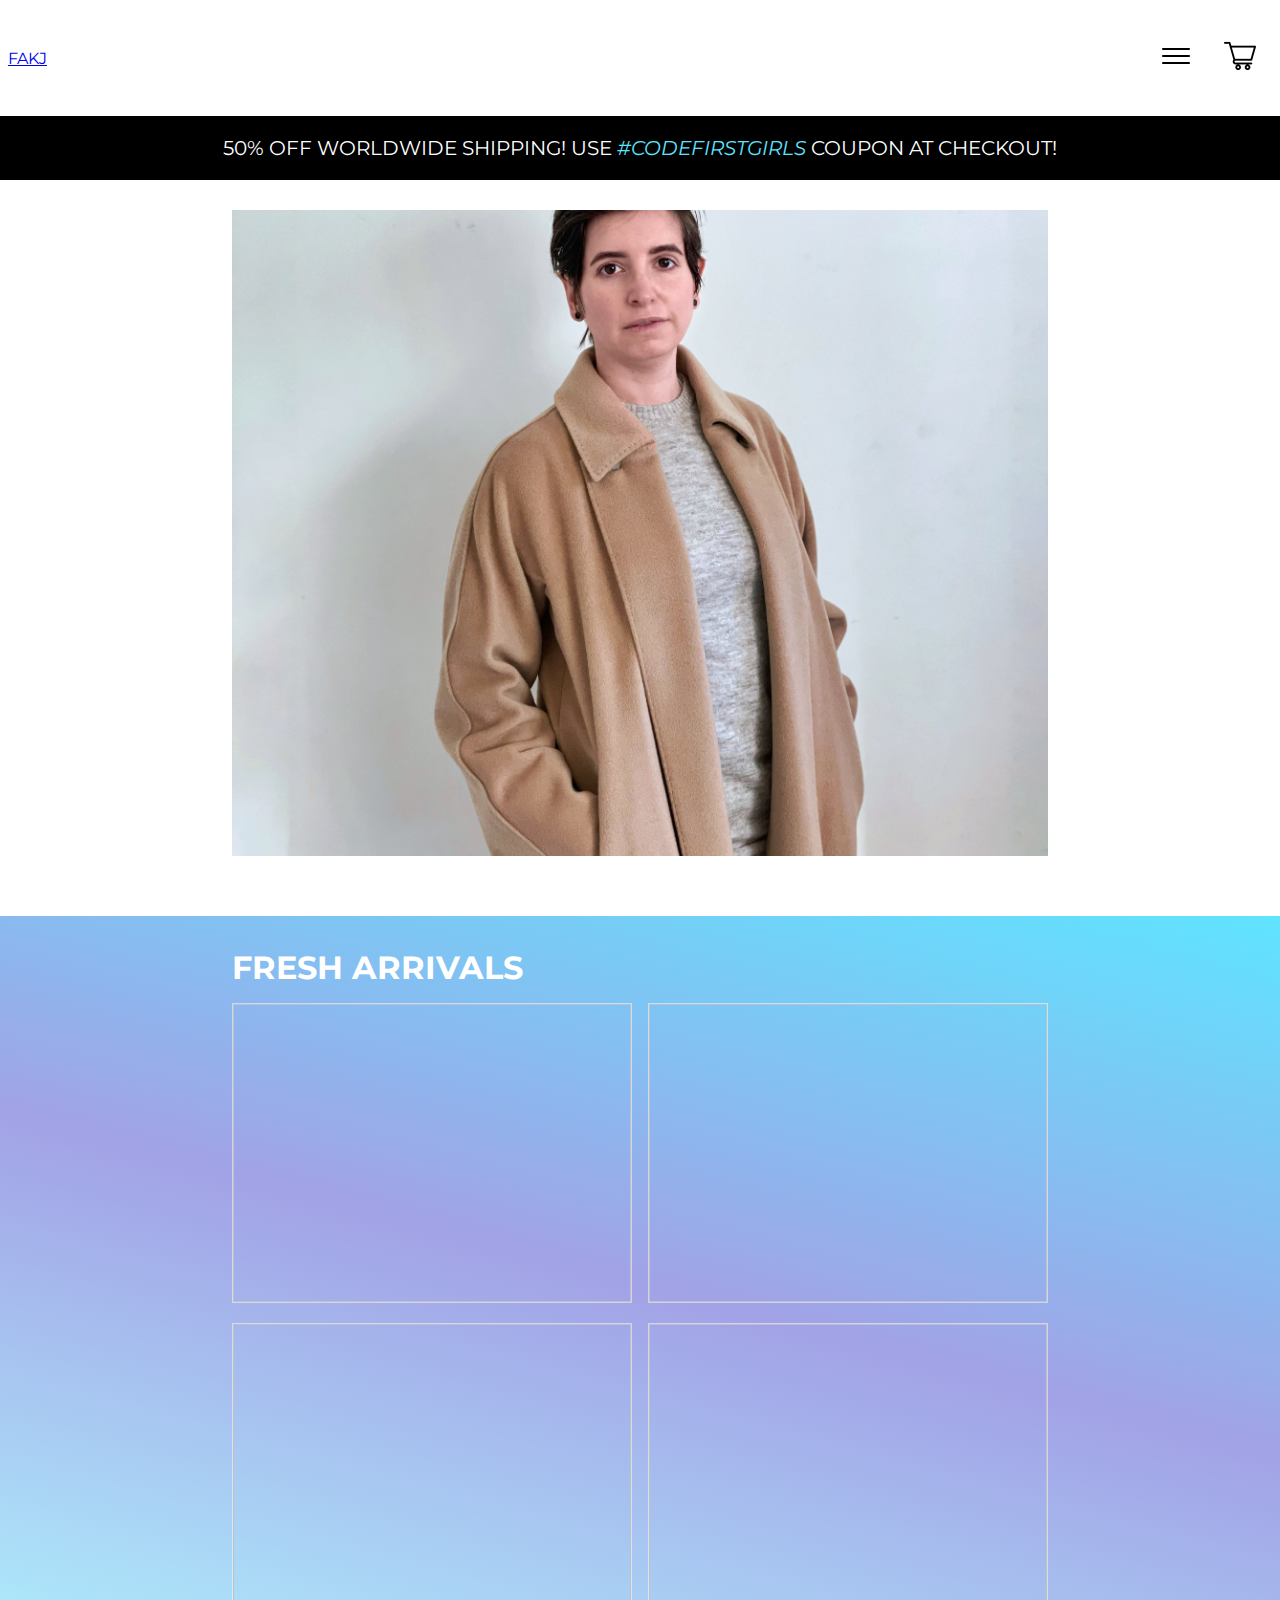
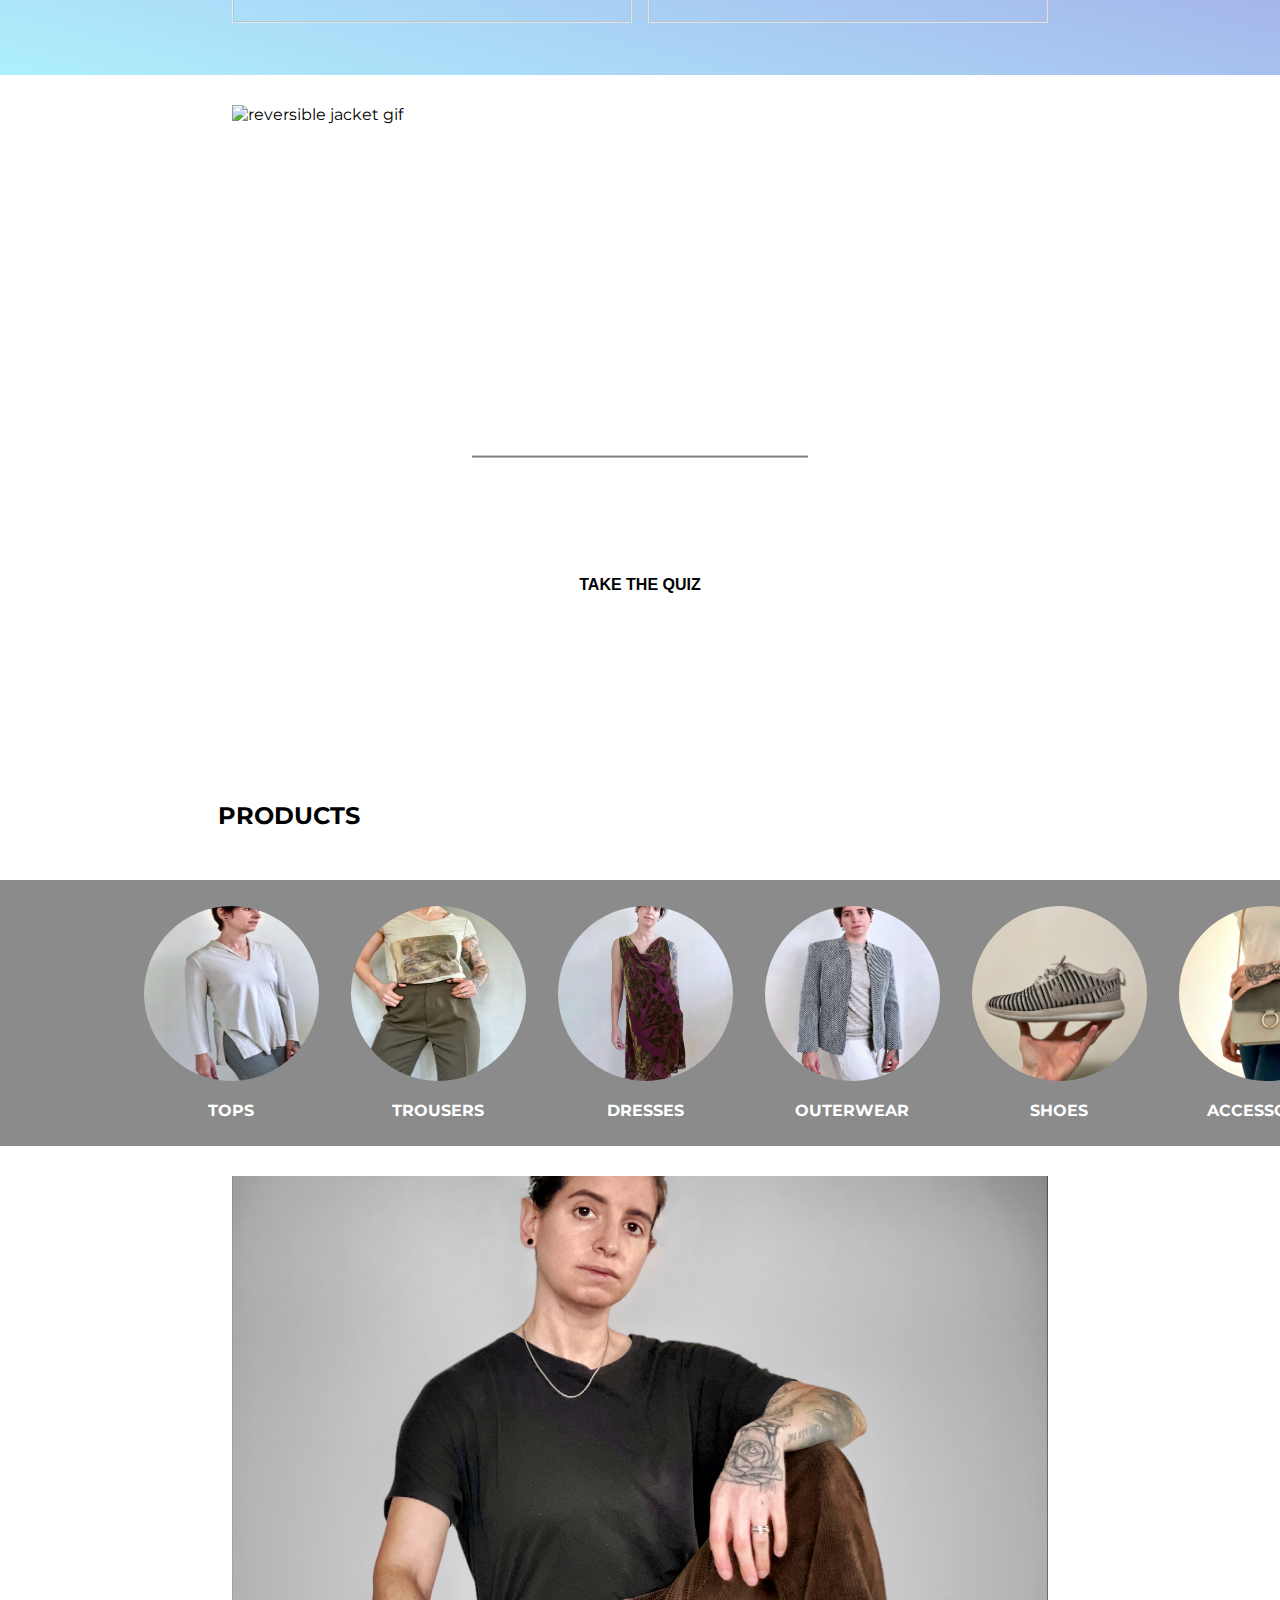
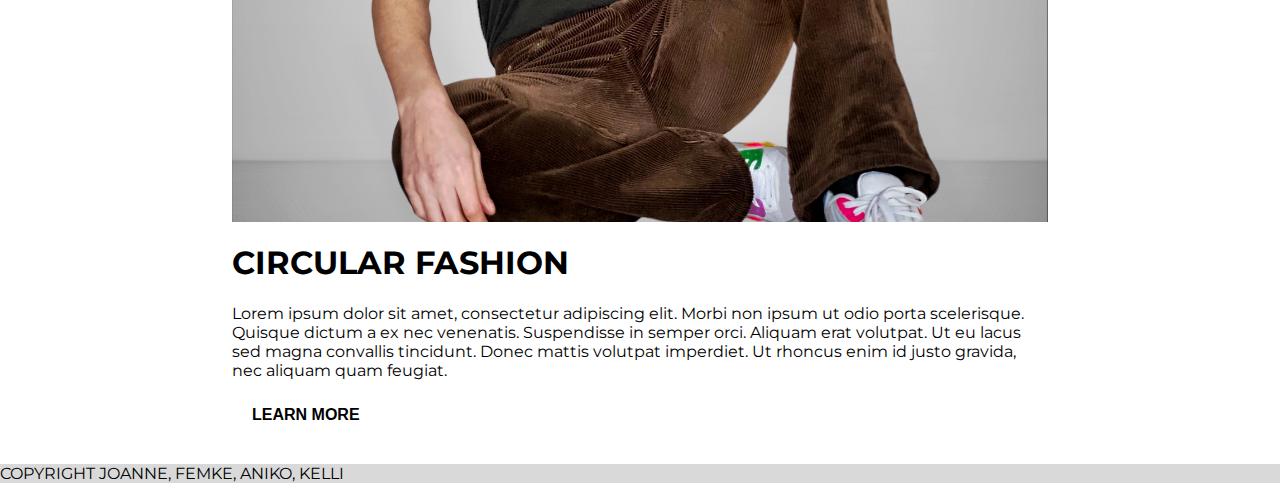
==== desktop_home/index.html @ 31231be1 "linked About Us page" ====
<!DOCTYPE html>
<html lang="en">
  <head>
    <meta charset="UTF-8" />
    <meta http-equiv="X-UA-Compatible" content="IE=edge" />
    <meta name="viewport" content="width=device-width, initial-scale=1.0" />
    <title>FAKJ</title>
    <!-- CSS -->
    <link rel="stylesheet" href="../desktop_home/style.css" />
    <!-- JavaScript -->
    <script src="./script.js" defer></script>
    <!-- Google Fonts -->
    <link rel="preconnect" href="https://fonts.googleapis.com" />
    <link rel="preconnect" href="https://fonts.gstatic.com" crossorigin />
    <link
      href="https://fonts.googleapis.com/css2?family=Montserrat:ital,wght@0,200;0,300;0,600;0,700;0,800;0,900;1,200;1,300;1,400;1,600;1,700&display=swap"
      rel="stylesheet" />
  </head>

  <body>
    <!--Header, Navigation Bar, Dropdown Menu-->
    <header>
      <nav class="navbar">
        <!--Flexbox for navbar tags-->
        <a href="#">FAKJ</a>
        <!--Logo-->
        <ul class="symbols">
          <li class="search-symbol">
            <!--Symbol for burger bar-->
            <img src="../assets/bar.png" alt="search symbol" />
            <div class="dropdown">
              <!--Dropdown menu, display is changing on hover-->
              <div class="dropdown-menu max-width">
                <!--container with styling-->
                <div><a href="#">NEW </a></div>
                <div class="border"></div>
                <!--stripes between list tags-->
                <div><a href="#">FIND YOUR STYLE </a></div>
                <div class="border"></div>
                <div><a href="#">TOPS </a></div>
                <div class="border"></div>
                <div><a href="#">TROUSERS </a></div>
                <div class="border"></div>
                <div><a href="#">DRESSES </a></div>
                <div class="border"></div>
                <div><a href="#">OUTERWEAR </a></div>
                <div class="border"></div>
                <div><a href="#">SHOES </a></div>
                <div class="border"></div>
                <div><a href="#">ACCESSORIES </a></div>
                <div class="border"></div>
                <div><a href="../about/about.html"> ABOUT US</a></div>
              </div>
            </div>
          </li>
          <li>
            <!--Shopping cart-->
            <img src="../assets/shopping_cart.png" alt="shopping cart" />
          </li>
          <!--Shopping Cart-->
        </ul>
      </nav>
      <!--Coupon-->
      <div class="coupon">
        <span>50% OFF WORLDWIDE SHIPPING! USE <em>#CODEFIRSTGIRLS</em> COUPON AT CHECKOUT!</span>
      </div>
    </header>

    <div class="shop-map-box">
      <img class="shop-img" src="../Images/Tan-Jacket.jpg" alt="tan jacket with shop button" />
    </div>

    <div class="gradient-background">
      <!--Fresh arrivals-->
      <h2 class="fresh-arrivals-header">FRESH ARRIVALS</h2>
      <!--Fresh arrivals container-->
      <div class="fresh-arrivals-slide-box">
        <!--Containers-->
        <div class="box-1">
          <!--Below: price tag, overlay effect, image (we will target these tags in JavaScript to change the pictures and prices)-->
          <p class="box-price-tag" id="price-tag-1">£15</p>
          <div class="overlay"></div>
          <img class="product-image" id="image-1" />
        </div>

        <div class="box-2">
          <!--Below: price tag, overlay effect, image (we will target these tags in JavaScript to change the pictures and prices)-->
          <p class="box-price-tag" id="price-tag-2">£15</p>
          <div class="overlay"></div>
          <img class="product-image" id="image-2" />
        </div>

        <div class="box-3">
          <!--Below: price tag, overlay effect, image (we will target these tags in JavaScript to change the pictures and prices)-->
          <p class="box-price-tag" id="price-tag-3">£15</p>
          <div class="overlay"></div>
          <img class="product-image" id="image-3" />
        </div>

        <div class="box-4">
          <!--Below: price tag, overlay effect, image (we will target these tags in JavaScript to change the pictures and prices)-->
          <p class="box-price-tag" id="price-tag-4">£15</p>
          <div class="overlay"></div>
          <img class="product-image" id="image-4" />
        </div>
      </div>
    </div>

    <div class="find-your-style-box">
      <div class="find-your-style-text">
        <h2 class="find-your-text">FIND YOUR</h2>
        <p class="style-text">STYLE</p>
        <hr />
        <p>
          Lorem ipsum dolor sit amet, consectetur adipiscing elit, sed do eiusmod tempor incididunt
          ut labore et dolore magna aliqua.
        </p>
        <button>TAKE THE QUIZ</button>
      </div>
      <img
        class="reversible-jacket-gif"
        src="../Images/Reversible-Jacket.GIF"
        alt="reversible jacket gif" />
    </div>

    <h2 class="categories-header">PRODUCTS</h2>
    <div class="categories-section">
      <div class="categories-background">
        <div class="gallery-scroll">
          <figure class="gallery-item">
            <img class="circle-img" src="../Images/Top.jpg" alt="light beige long sleeve shirt" />
            <figcaption>TOPS</figcaption>
          </figure>
          <figure class="gallery-item">
            <img
              class="circle-img"
              src="../Images/Green-Trousers.jpg"
              alt="light beige long sleeve shirt" />
            <figcaption>TROUSERS</figcaption>
          </figure>
          <figure class="gallery-item">
            <img
              class="circle-img"
              src="../Images/Maroon-Dress.jpg"
              alt="light beige long sleeve shirt" />
            <figcaption>DRESSES</figcaption>
          </figure>
          <figure class="gallery-item">
            <img
              class="circle-img"
              src="../Images/BW-Jacket.jpg"
              alt="light beige long sleeve shirt" />
            <figcaption>OUTERWEAR</figcaption>
          </figure>
          <figure class="gallery-item">
            <img class="circle-img" src="../Images/Nike-Trainers.jpg" alt="nike trainers" />
            <figcaption>SHOES</figcaption>
          </figure>

          <figure class="gallery-item">
            <img
              class="circle-img"
              src="../Images/Grey-Bag.jpg"
              alt="light beige long sleeve shirt" />
            <figcaption>ACCESSORIES</figcaption>
          </figure>
        </div>
      </div>
    </div>

    <div class="circular-fashion-box">
      <img src="../Images/Sitting.jpg" alt="circular fashion" usemap="#circ-fash" />
      <map name="circ-fash">
        <h1>CIRCULAR FASHION</h1>
        <p>
          Lorem ipsum dolor sit amet, consectetur adipiscing elit. Morbi non ipsum ut odio porta
          scelerisque. Quisque dictum a ex nec venenatis. Suspendisse in semper orci. Aliquam erat
          volutpat. Ut eu lacus sed magna convallis tincidunt. Donec mattis volutpat imperdiet. Ut
          rhoncus enim id justo gravida, nec aliquam quam feugiat.
        </p>
        <button>LEARN MORE</button>
      </map>
    </div>

    <footer>COPYRIGHT JOANNE, FEMKE, ANIKO, KELLI</footer>
  </body>
</html>
---- desktop_home/style.css ----
/************************************************************************/
/*Body*/
* {
  box-sizing: border-box;
  /* list-style-type: none; */
}

body {
  font-family: "Montserrat", sans-serif;
  display: grid;
  grid-template-columns: repeat(6, 1fr);
  grid-template-rows: repeat(9, auto);
  gap: 30px;
  margin: 0px;
}

button {
  background-color: white;
  border: none;
  padding: 10px 20px;
  font-weight: bold;
  font-size: 1rem;
  transition-duration: 0.5s;
}

button:hover {
  background-color: black;
  color: white;
}

/************************************************************************/
/*Header*/
header {
  margin-bottom: auto;
  grid-row: 1;
  grid-column: 1 / span 6;
}

.navbar {
  display: flex;
  flex-direction: row;
  flex-wrap: wrap;
  justify-content: space-between;
  align-items: center;
  padding: 8px;
  width: auto;
  width: 100%;
}

.symbols {
  display: flex;
  flex-direction: row;
  list-style-type: none;
}

.symbols > li > img {
  width: 32px;
  height: 32px;
  margin: 1em;
  cursor: pointer;
}

.coupon {
  background-color: black;
  color: white;
  font-size: 20px;
  padding: 1em 0px 1em 0px;
  text-align: center;
}

em {
  color: rgb(95, 228, 255);
}

/************************************************************************/
/*Dropdown menu*/

.dropdown {
  position: absolute;
  top: 90px;
  left: 0px;
  display: none;
  width: 100%;
}

.dropdown-menu {
  display: flex;
  flex-direction: row;
  width: 100%;
  flex-wrap: nowrap;
  justify-content: space-around;
  font-size: 18px;
  height: 5.25em;
  text-align: center;
  padding: 2em 1em 2em 1em;
  z-index: 1;
  margin: 0px;
  background-color: white;
}

.dropdown-menu > div > a {
  text-decoration: none;
  color: black;
}

.border {
  border-right: 1px solid black;
}

.search-symbol:hover .dropdown {
  display: block;
}

/************************************************************************/
/*Shop Map*/
.shop-map-box {
  grid-row: 2;
  grid-column: 3/5;
  position: relative;
  display: grid;
  justify-content: center;
}

.shop-img {
  width: 816px !important;
  height: 646px !important;
  object-fit: cover;
}

/************************************************************************/
/*Fresh Arrivals Slide*/

.gradient-background {
  width: 100%;
  height: 100%;
  grid-row: 4;
  grid-column: 1 / span 6;
  display: grid;
  gap: 1em;
  justify-content: center;
  background: rgb(255, 255, 255);
  background: linear-gradient(
    15deg,
    rgb(174, 240, 253) 0%,
    rgba(162, 162, 230, 1) 51%,
    rgba(95, 228, 255, 1) 100%
  );
  /* box-shadow: rgba(100, 100, 111, 0.2) 0px 7px 29px 0px; */
  padding-bottom: 3em;
}

.fresh-arrivals-header {
  grid-row: 3;
  grid-column: 1 / span 4;
  font-size: 32px;
  color: white;
  margin: 0px;
  padding: 0px;
}

.fresh-arrivals-slide-box {
  grid-row: 4;
  grid-column: 1/5;
  display: grid;
  gap: 1em;
  justify-content: center;
  align-items: center;
}

/*fix positions for slide pictures*/
.fresh-arrivals-slide-box > div > img {
  width: 400px;
  height: 300px;
  object-fit: cover;
  border: 1px solid rgba(255, 255, 255, 0.493);
}

.box-1 {
  grid-row: 1;
  grid-column: 1;
}

.box-2 {
  grid-row: 2;
  grid-column: 1;
}

.box-3 {
  grid-row: 1;
  grid-column: 2;
}

.box-4 {
  grid-row: 2;
  grid-column: 2;
}

.box-price-tag {
  position: absolute;
  border: 1px solid rgba(0, 0, 0, 0.637);
  background-color: rgb(255, 255, 255, 0.5);
  margin: 2em;
  opacity: 0;
  font-size: 24px;
  padding-left: 10px;
  padding-right: 10px;
  box-shadow: 0px 8px 16px 0px rgba(0, 0, 0, 0.4);
}

.overlay {
  position: absolute;
  height: 300px;
  width: 400px;
  opacity: 0;
  transition: 0.5s ease;
  margin: 0px;
  background-color: #e2e2e2;
}

.box-1:hover .overlay,
.box-2:hover .overlay,
.box-3:hover .overlay,
.box-4:hover .overlay {
  opacity: 0.2;
  cursor: pointer;
}

.box-1:hover .box-price-tag,
.box-2:hover .box-price-tag,
.box-3:hover .box-price-tag,
.box-4:hover .box-price-tag {
  opacity: 1;
}

/************************************************************************/
/*Find your Style*/
.find-your-style-box {
  grid-row: 5;
  grid-column: 3/5;
  position: relative;
  display: grid;
  justify-content: center;
}

.reversible-jacket-gif {
  width: 816px !important;
  height: 646px !important;
  object-fit: cover;
}

.find-your-style-text {
  position: absolute;
  text-align: center;
  top: 50%;
  left: 50%;
  transform: translate(-50%, -50%);
  color: white;
}

.find-your-text {
  margin-bottom: 0;
  font-size: 3rem;
  letter-spacing: 5px;
}

.style-text {
  font-style: italic;
  font-size: 5rem;
  letter-spacing: 18px;
  margin: 0;
}

hr {
  border-style: solid;
}

/************************************************************************/
/*Categories Slide*/

.categories-header {
  grid-row: 6;
  grid-column: 2 / span 5;
}

.categories-section {
  grid-row: 7;
  grid-column: 1 / span 6;
}

.categories-background {
  background-color: rgb(139, 139, 139);
  width: 100%;
}

.gallery-scroll {
  display: flex;
  flex-wrap: nowrap;
  flex-direction: row;
  justify-content: left;
  align-items: center;
  padding: 0 0 0 10%;
  scroll-snap-type: x mandatory;
  scroll-behavior: smooth;
  overflow-x: scroll;
  text-align: center;
}

/* Hide scrollbar for Chrome, Safari and Opera */
.gallery-scroll::-webkit-scrollbar {
  display: none;
}

/* Hide scrollbar for IE, Edge and Firefox */
.gallery-scroll {
  -ms-overflow-style: none;
  /* IE and Edge */
  scrollbar-width: none;
  /* Firefox */
}

.gallery-item {
  display: flex;
  flex-direction: column;
  margin: 1em;
}

.gallery-item img {
  border-radius: 100%;
  width: 175px;
  height: 175px;
  margin-top: 10px;
}

figcaption {
  font-weight: bold;
  color: white;
  margin: 20px 0 10px;
}

/************************************************************************/
/*Circular Fashion Box*/
.circular-fashion-box {
  grid-row: 8;
  grid-column: 3/5;
  position: relative;
  display: grid;
  justify-content: center;
}

.circular-fashion-box > img {
  width: 816px !important;
  height: 646px !important;
  object-fit: cover;
}

/* productpage.html CSS BELOW*/

/************************************************************************/
/* Product Slideshow */

section {
  display: inline;
  width: 500px;
  height: 700px;
}

.left {
  grid-row: 3;
  grid-column: 2/4;
}

.right {
  grid-row: 3;
  grid-column: 5/6;
}

.slideshow-container {
  width: 500px;
  height: 550px;
  margin: auto;
  position: relative;
}

.product-slide img {
  width: 500px;
  height: 550px;
  object-fit: cover;
}

/* Next & previous buttons */
.prev,
.next {
  cursor: pointer;
  position: absolute;
  top: 50%;
  width: auto;
  margin-top: -22px;
  padding: 16px;
  color: #000;
  font-weight: bold;
  font-size: 30px;
  transition: 0.6s ease;
  user-select: none;
}

.next {
  right: 0;
}

.numbertext {
  color: #f2f2f2;
  font-size: 15px;
  padding: 8px 12px;
  position: absolute;
  top: 93%;
  right: 2%;
}

.product-description li {
  padding-left: 0;
  list-style-type: disc;
}

.product-description {
  padding-left: 15px;
}

/* Size Dropdown Menu */
.size-dropbtn {
  background-color: #fff;
  border: #000 1px solid;
  width: 100%;
  text-align: end;
}

.dropbtn-arrow {
  display: inline-block;
  padding: 5px;
  margin-left: 40%;
  transform: rotate(90deg);
}

.size-drop-content {
  display: none;
  position: absolute;
  background-color: rgb(230, 230, 230);
  min-width: 500px;
  box-shadow: 0px 8px 16px 0px rgba(0, 0, 0, 0.2);
  z-index: 1;
}

.size-dropdown:hover .size-drop-content {
  display: block;
}

.size-drop-content p:hover {
  background-color: rgb(139, 139, 139);
}

.dropdown-size {
  margin: 0;
  padding: 10px;
}

/* Add to Bag Button */

.purchase-btn-container {
  display: flex;
  flex-direction: row;
  justify-content: space-between;
  align-items: center;
  margin: 2em 1em 1em 0;
}

.purchase-btn {
  background-color: #32cd32;
  color: #f2f2f2;
  width: 85%;
}

/* Google Fonts Heart Icon */
.material-symbols-outlined {
  font-variation-settings: "FILL" 1, "wght" 400, "GRAD" 0, "opsz" 300;
  color: rgb(139, 139, 139);
}

.material-symbols-outlined:hover {
  color: red;
}

/************************************************************************/
/*Footer*/
footer {
  grid-row: 9;
  grid-column: 1 / span 6;
  background-color: rgb(217, 217, 217, 100%);
  margin-top: auto;
}
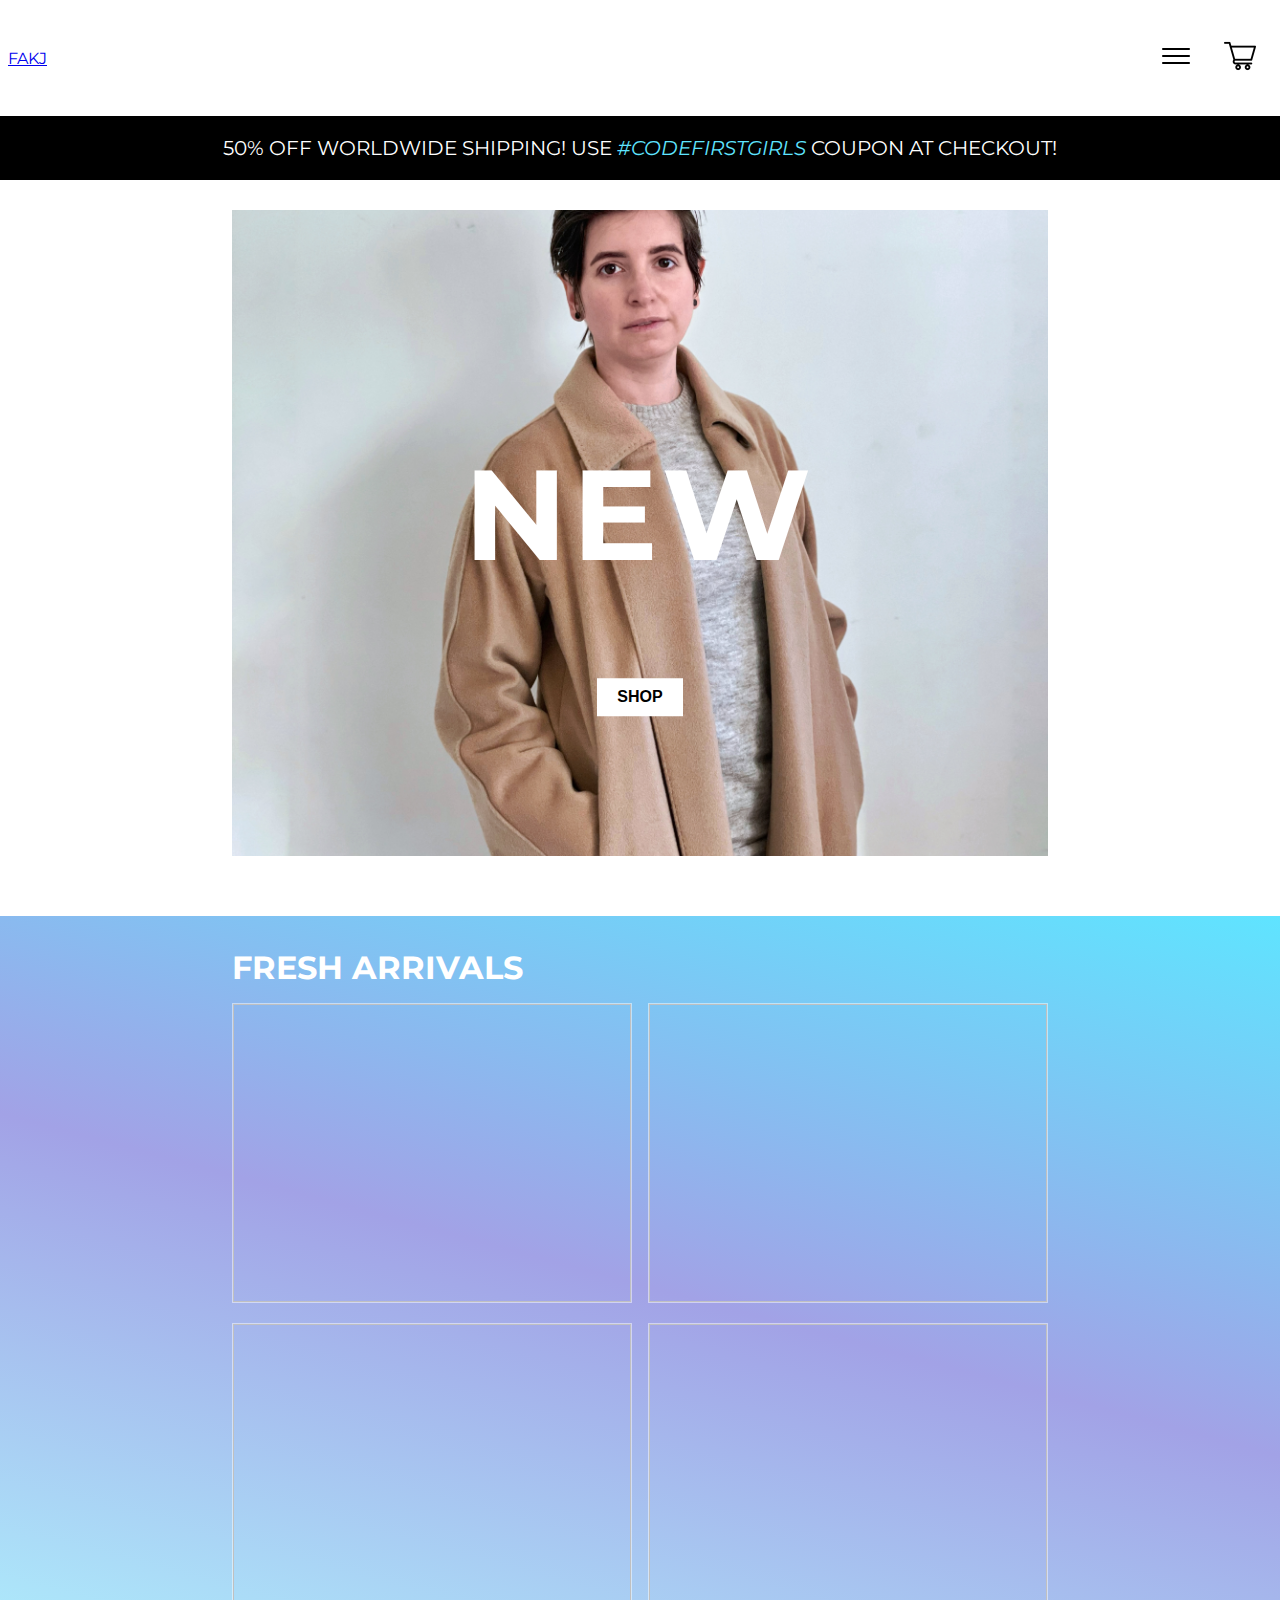
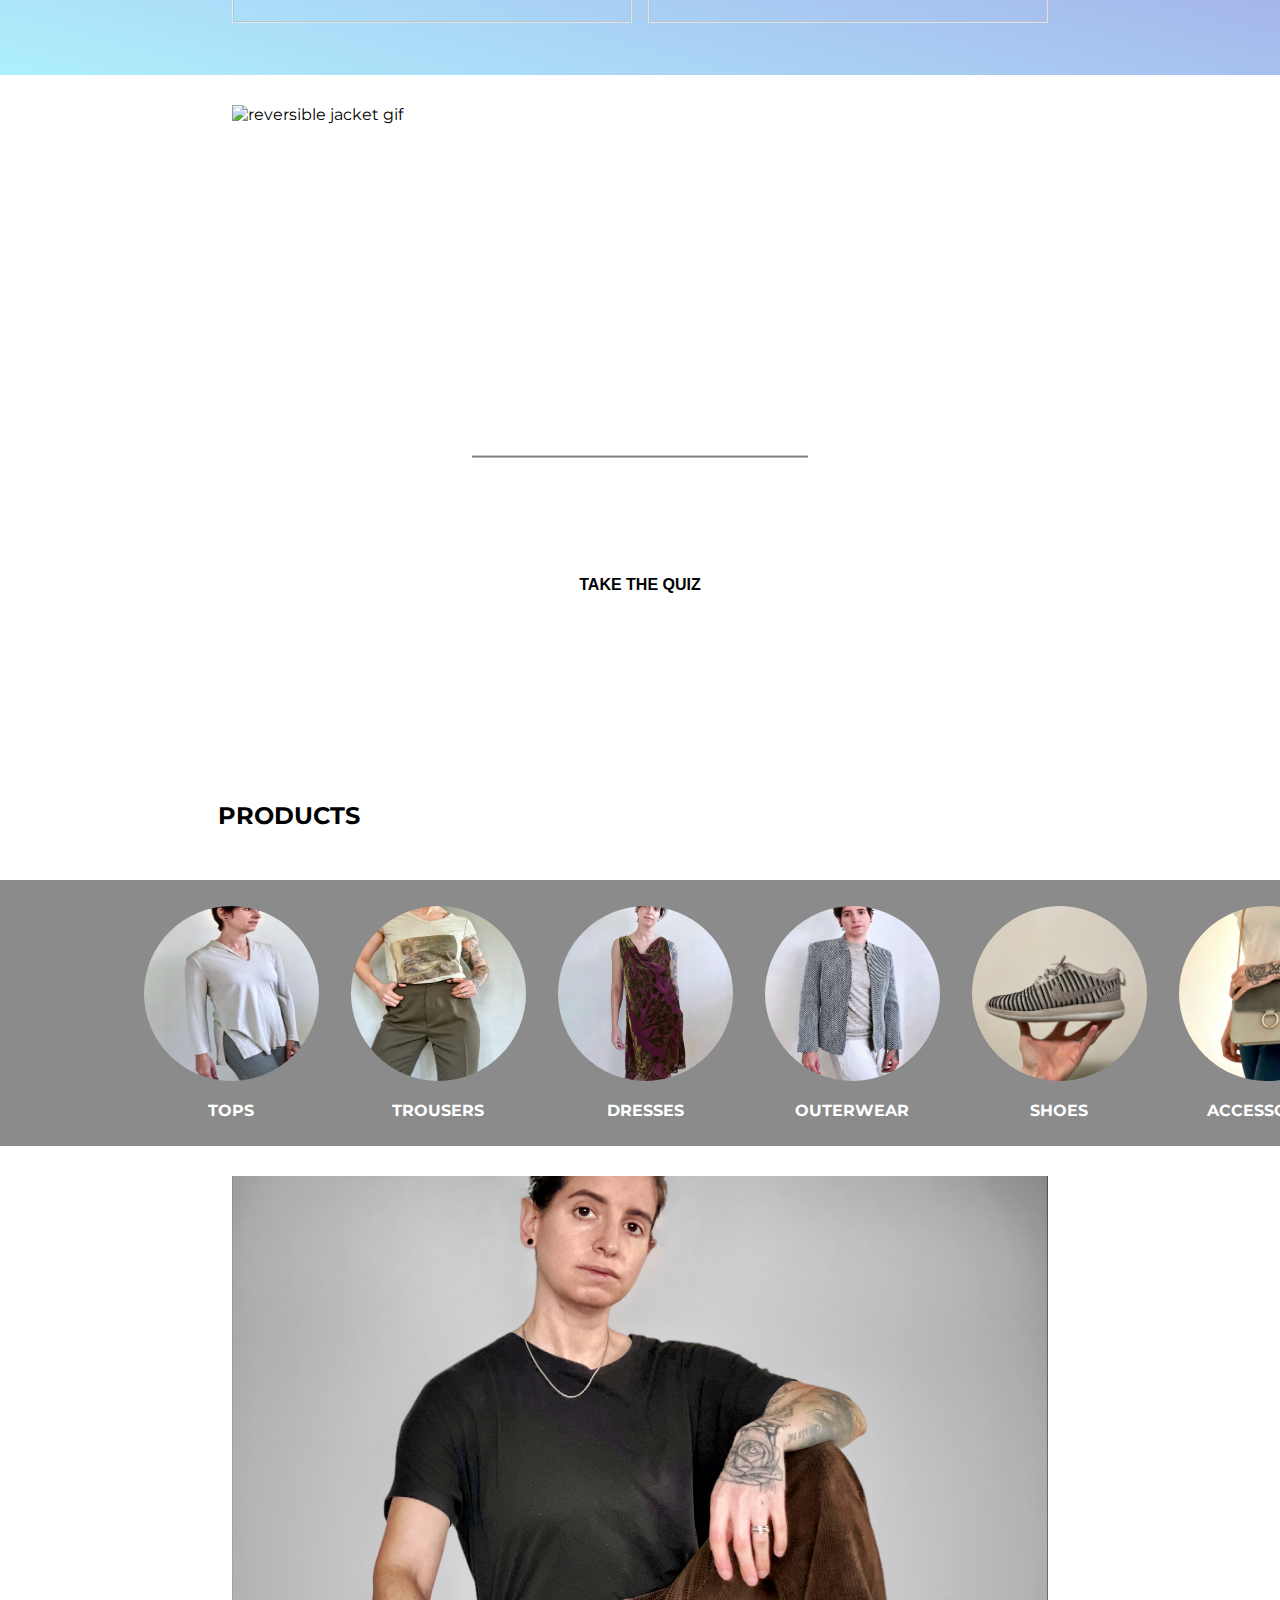
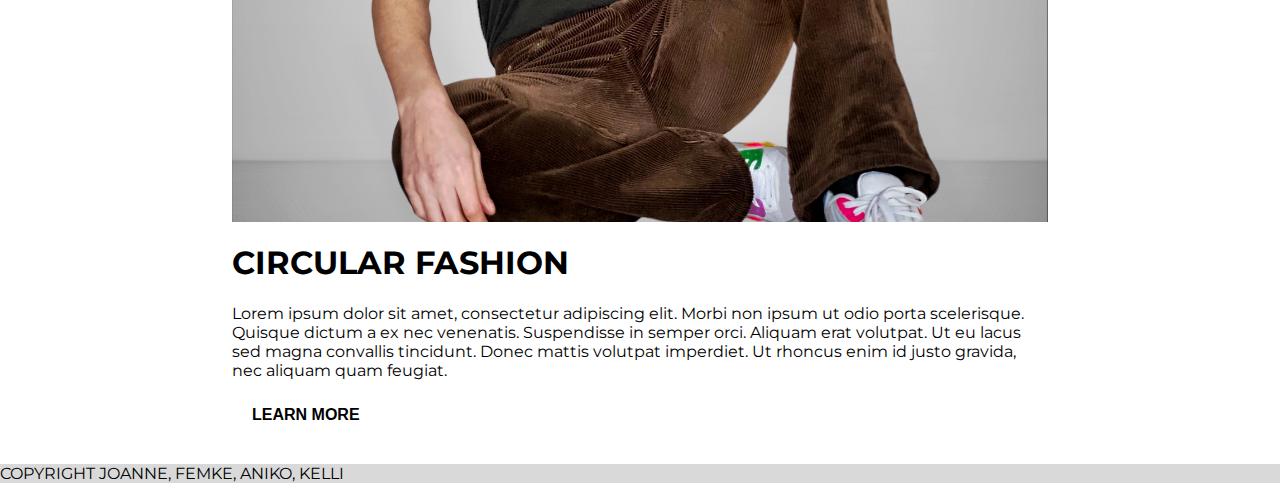
==== commit 72df4137: "Joanne code added" ====
--- a/desktop_home/index.html
+++ b/desktop_home/index.html
@@ -1,187 +1,178 @@
 <!DOCTYPE html>
 <html lang="en">
-  <head>
-    <meta charset="UTF-8" />
-    <meta http-equiv="X-UA-Compatible" content="IE=edge" />
-    <meta name="viewport" content="width=device-width, initial-scale=1.0" />
-    <title>FAKJ</title>
-    <!-- CSS -->
-    <link rel="stylesheet" href="../desktop_home/style.css" />
-    <!-- JavaScript -->
-    <script src="./script.js" defer></script>
-    <!-- Google Fonts -->
-    <link rel="preconnect" href="https://fonts.googleapis.com" />
-    <link rel="preconnect" href="https://fonts.gstatic.com" crossorigin />
-    <link
-      href="https://fonts.googleapis.com/css2?family=Montserrat:ital,wght@0,200;0,300;0,600;0,700;0,800;0,900;1,200;1,300;1,400;1,600;1,700&display=swap"
-      rel="stylesheet" />
-  </head>
 
-  <body>
-    <!--Header, Navigation Bar, Dropdown Menu-->
-    <header>
-      <nav class="navbar">
-        <!--Flexbox for navbar tags-->
-        <a href="#">FAKJ</a>
-        <!--Logo-->
-        <ul class="symbols">
-          <li class="search-symbol">
-            <!--Symbol for burger bar-->
-            <img src="../assets/bar.png" alt="search symbol" />
-            <div class="dropdown">
-              <!--Dropdown menu, display is changing on hover-->
-              <div class="dropdown-menu max-width">
-                <!--container with styling-->
-                <div><a href="#">NEW </a></div>
-                <div class="border"></div>
-                <!--stripes between list tags-->
-                <div><a href="#">FIND YOUR STYLE </a></div>
-                <div class="border"></div>
-                <div><a href="#">TOPS </a></div>
-                <div class="border"></div>
-                <div><a href="#">TROUSERS </a></div>
-                <div class="border"></div>
-                <div><a href="#">DRESSES </a></div>
-                <div class="border"></div>
-                <div><a href="#">OUTERWEAR </a></div>
-                <div class="border"></div>
-                <div><a href="#">SHOES </a></div>
-                <div class="border"></div>
-                <div><a href="#">ACCESSORIES </a></div>
-                <div class="border"></div>
-                <div><a href="../about/about.html"> ABOUT US</a></div>
-              </div>
+<head>
+  <meta charset="UTF-8" />
+  <meta http-equiv="X-UA-Compatible" content="IE=edge" />
+  <meta name="viewport" content="width=device-width, initial-scale=1.0" />
+  <title>FAKJ</title>
+  <!-- CSS -->
+  <link rel="stylesheet" href="../desktop_home/style.css" />
+  <!-- JavaScript -->
+  <script src="./script.js" defer></script>
+  <!-- Google Fonts -->
+  <link rel="preconnect" href="https://fonts.googleapis.com" />
+  <link rel="preconnect" href="https://fonts.gstatic.com" crossorigin />
+  <link
+    href="https://fonts.googleapis.com/css2?family=Montserrat:ital,wght@0,200;0,300;0,600;0,700;0,800;0,900;1,200;1,300;1,400;1,600;1,700&display=swap"
+    rel="stylesheet" />
+</head>
+
+<body>
+  <!--Header, Navigation Bar, Dropdown Menu-->
+  <header>
+    <nav class="navbar">
+      <!--Flexbox for navbar tags-->
+      <a href="#">FAKJ</a>
+      <!--Logo-->
+      <ul class="symbols">
+        <li class="search-symbol">
+          <!--Symbol for burger bar-->
+          <img src="../assets/bar.png" alt="search symbol" />
+          <div class="dropdown">
+            <!--Dropdown menu, display is changing on hover-->
+            <div class="dropdown-menu max-width">
+              <!--container with styling-->
+              <div><a href="#">NEW </a></div>
+              <div class="border"></div>
+              <!--stripes between list tags-->
+              <div><a href="#">FIND YOUR STYLE </a></div>
+              <div class="border"></div>
+              <div><a href="#">TOPS </a></div>
+              <div class="border"></div>
+              <div><a href="#">TROUSERS </a></div>
+              <div class="border"></div>
+              <div><a href="#">DRESSES </a></div>
+              <div class="border"></div>
+              <div><a href="#">OUTERWEAR </a></div>
+              <div class="border"></div>
+              <div><a href="#">SHOES </a></div>
+              <div class="border"></div>
+              <div><a href="#">ACCESSORIES </a></div>
+              <div class="border"></div>
+              <div><a href="../about/about.html"> ABOUT US</a></div>
             </div>
-          </li>
-          <li>
-            <!--Shopping cart-->
-            <img src="../assets/shopping_cart.png" alt="shopping cart" />
-          </li>
-          <!--Shopping Cart-->
-        </ul>
-      </nav>
-      <!--Coupon-->
-      <div class="coupon">
-        <span>50% OFF WORLDWIDE SHIPPING! USE <em>#CODEFIRSTGIRLS</em> COUPON AT CHECKOUT!</span>
+          </div>
+        </li>
+        <li>
+          <!--Shopping cart-->
+          <img src="../assets/shopping_cart.png" alt="shopping cart" />
+        </li>
+        <!--Shopping Cart-->
+      </ul>
+    </nav>
+    <!--Coupon-->
+    <div class="coupon">
+      <span>50% OFF WORLDWIDE SHIPPING! USE <em>#CODEFIRSTGIRLS</em> COUPON AT CHECKOUT!</span>
+    </div>
+  </header>
+
+  <div class="shop-map-box">
+    <img class="shop-img" src="../Images/Tan-Jacket.jpg" alt="tan jacket with shop button" />
+    <div class="centered">
+      <h1>NEW</h1>
+      <button>SHOP</button>
+    </div>
+  </div>
+
+  <div class="gradient-background">
+    <!--Fresh arrivals-->
+    <h2 class="fresh-arrivals-header">FRESH ARRIVALS</h2>
+    <!--Fresh arrivals container-->
+    <div class="fresh-arrivals-slide-box">
+      <!--Containers-->
+      <div class="box-1">
+        <!--Below: price tag, overlay effect, image (we will target these tags in JavaScript to change the pictures and prices)-->
+        <p class="box-price-tag" id="price-tag-1">£15</p>
+        <div class="overlay"></div>
+        <img class="product-image" id="image-1" />
       </div>
-    </header>
 
-    <div class="shop-map-box">
-      <img class="shop-img" src="../Images/Tan-Jacket.jpg" alt="tan jacket with shop button" />
-    </div>
+      <div class="box-2">
+        <!--Below: price tag, overlay effect, image (we will target these tags in JavaScript to change the pictures and prices)-->
+        <p class="box-price-tag" id="price-tag-2">£15</p>
+        <div class="overlay"></div>
+        <img class="product-image" id="image-2" />
+      </div>
 
-    <div class="gradient-background">
-      <!--Fresh arrivals-->
-      <h2 class="fresh-arrivals-header">FRESH ARRIVALS</h2>
-      <!--Fresh arrivals container-->
-      <div class="fresh-arrivals-slide-box">
-        <!--Containers-->
-        <div class="box-1">
-          <!--Below: price tag, overlay effect, image (we will target these tags in JavaScript to change the pictures and prices)-->
-          <p class="box-price-tag" id="price-tag-1">£15</p>
-          <div class="overlay"></div>
-          <img class="product-image" id="image-1" />
-        </div>
+      <div class="box-3">
+        <!--Below: price tag, overlay effect, image (we will target these tags in JavaScript to change the pictures and prices)-->
+        <p class="box-price-tag" id="price-tag-3">£15</p>
+        <div class="overlay"></div>
+        <img class="product-image" id="image-3" />
+      </div>
 
-        <div class="box-2">
-          <!--Below: price tag, overlay effect, image (we will target these tags in JavaScript to change the pictures and prices)-->
-          <p class="box-price-tag" id="price-tag-2">£15</p>
-          <div class="overlay"></div>
-          <img class="product-image" id="image-2" />
-        </div>
-
-        <div class="box-3">
-          <!--Below: price tag, overlay effect, image (we will target these tags in JavaScript to change the pictures and prices)-->
-          <p class="box-price-tag" id="price-tag-3">£15</p>
-          <div class="overlay"></div>
-          <img class="product-image" id="image-3" />
-        </div>
-
-        <div class="box-4">
-          <!--Below: price tag, overlay effect, image (we will target these tags in JavaScript to change the pictures and prices)-->
-          <p class="box-price-tag" id="price-tag-4">£15</p>
-          <div class="overlay"></div>
-          <img class="product-image" id="image-4" />
-        </div>
+      <div class="box-4">
+        <!--Below: price tag, overlay effect, image (we will target these tags in JavaScript to change the pictures and prices)-->
+        <p class="box-price-tag" id="price-tag-4">£15</p>
+        <div class="overlay"></div>
+        <img class="product-image" id="image-4" />
       </div>
     </div>
+  </div>
 
-    <div class="find-your-style-box">
-      <div class="find-your-style-text">
-        <h2 class="find-your-text">FIND YOUR</h2>
-        <p class="style-text">STYLE</p>
-        <hr />
-        <p>
-          Lorem ipsum dolor sit amet, consectetur adipiscing elit, sed do eiusmod tempor incididunt
-          ut labore et dolore magna aliqua.
-        </p>
-        <button>TAKE THE QUIZ</button>
-      </div>
-      <img
-        class="reversible-jacket-gif"
-        src="../Images/Reversible-Jacket.GIF"
-        alt="reversible jacket gif" />
+  <div class="find-your-style-box">
+    <div class="find-your-style-text">
+      <h2 class="find-your-text">FIND YOUR</h2>
+      <p class="style-text">STYLE</p>
+      <hr />
+      <p>
+        Lorem ipsum dolor sit amet, consectetur adipiscing elit, sed do eiusmod tempor incididunt
+        ut labore et dolore magna aliqua.
+      </p>
+      <button>TAKE THE QUIZ</button>
     </div>
+    <img class="reversible-jacket-gif" src="../Images/Reversible-Jacket.GIF" alt="reversible jacket gif" />
+  </div>
 
-    <h2 class="categories-header">PRODUCTS</h2>
-    <div class="categories-section">
-      <div class="categories-background">
-        <div class="gallery-scroll">
-          <figure class="gallery-item">
-            <img class="circle-img" src="../Images/Top.jpg" alt="light beige long sleeve shirt" />
-            <figcaption>TOPS</figcaption>
-          </figure>
-          <figure class="gallery-item">
-            <img
-              class="circle-img"
-              src="../Images/Green-Trousers.jpg"
-              alt="light beige long sleeve shirt" />
-            <figcaption>TROUSERS</figcaption>
-          </figure>
-          <figure class="gallery-item">
-            <img
-              class="circle-img"
-              src="../Images/Maroon-Dress.jpg"
-              alt="light beige long sleeve shirt" />
-            <figcaption>DRESSES</figcaption>
-          </figure>
-          <figure class="gallery-item">
-            <img
-              class="circle-img"
-              src="../Images/BW-Jacket.jpg"
-              alt="light beige long sleeve shirt" />
-            <figcaption>OUTERWEAR</figcaption>
-          </figure>
-          <figure class="gallery-item">
-            <img class="circle-img" src="../Images/Nike-Trainers.jpg" alt="nike trainers" />
-            <figcaption>SHOES</figcaption>
-          </figure>
+  <h2 class="categories-header">PRODUCTS</h2>
+  <div class="categories-section">
+    <div class="categories-background">
+      <div class="gallery-scroll">
+        <figure class="gallery-item">
+          <img class="circle-img" src="../Images/Top.jpg" alt="light beige long sleeve shirt" />
+          <figcaption>TOPS</figcaption>
+        </figure>
+        <figure class="gallery-item">
+          <img class="circle-img" src="../Images/Green-Trousers.jpg" alt="light beige long sleeve shirt" />
+          <figcaption>TROUSERS</figcaption>
+        </figure>
+        <figure class="gallery-item">
+          <img class="circle-img" src="../Images/Maroon-Dress.jpg" alt="light beige long sleeve shirt" />
+          <figcaption>DRESSES</figcaption>
+        </figure>
+        <figure class="gallery-item">
+          <img class="circle-img" src="../Images/BW-Jacket.jpg" alt="light beige long sleeve shirt" />
+          <figcaption>OUTERWEAR</figcaption>
+        </figure>
+        <figure class="gallery-item">
+          <img class="circle-img" src="../Images/Nike-Trainers.jpg" alt="nike trainers" />
+          <figcaption>SHOES</figcaption>
+        </figure>
 
-          <figure class="gallery-item">
-            <img
-              class="circle-img"
-              src="../Images/Grey-Bag.jpg"
-              alt="light beige long sleeve shirt" />
-            <figcaption>ACCESSORIES</figcaption>
-          </figure>
-        </div>
+        <figure class="gallery-item">
+          <img class="circle-img" src="../Images/Grey-Bag.jpg" alt="light beige long sleeve shirt" />
+          <figcaption>ACCESSORIES</figcaption>
+        </figure>
       </div>
     </div>
+  </div>
 
-    <div class="circular-fashion-box">
-      <img src="../Images/Sitting.jpg" alt="circular fashion" usemap="#circ-fash" />
-      <map name="circ-fash">
-        <h1>CIRCULAR FASHION</h1>
-        <p>
-          Lorem ipsum dolor sit amet, consectetur adipiscing elit. Morbi non ipsum ut odio porta
-          scelerisque. Quisque dictum a ex nec venenatis. Suspendisse in semper orci. Aliquam erat
-          volutpat. Ut eu lacus sed magna convallis tincidunt. Donec mattis volutpat imperdiet. Ut
-          rhoncus enim id justo gravida, nec aliquam quam feugiat.
-        </p>
-        <button>LEARN MORE</button>
-      </map>
-    </div>
+  <div class="circular-fashion-box">
+    <img src="../Images/Sitting.jpg" alt="circular fashion" usemap="#circ-fash" />
+    <map name="circ-fash">
+      <h1>CIRCULAR FASHION</h1>
+      <p>
+        Lorem ipsum dolor sit amet, consectetur adipiscing elit. Morbi non ipsum ut odio porta
+        scelerisque. Quisque dictum a ex nec venenatis. Suspendisse in semper orci. Aliquam erat
+        volutpat. Ut eu lacus sed magna convallis tincidunt. Donec mattis volutpat imperdiet. Ut
+        rhoncus enim id justo gravida, nec aliquam quam feugiat.
+      </p>
+      <button>LEARN MORE</button>
+    </map>
+  </div>
 
-    <footer>COPYRIGHT JOANNE, FEMKE, ANIKO, KELLI</footer>
-  </body>
-</html>
+  <footer>COPYRIGHT JOANNE, FEMKE, ANIKO, KELLI</footer>
+</body>
+
+</html>--- a/desktop_home/style.css
+++ b/desktop_home/style.css
@@ -125,6 +125,20 @@
   width: 816px !important;
   height: 646px !important;
   object-fit: cover;
+}
+
+.centered {
+  position: absolute;
+  font-size: 4em;
+  top: 50%;
+  left: 50%;
+  transform: translate(-50%, -50%);
+  display: flex;
+  flex-direction: column;
+  justify-content: center;
+  align-items: center;
+  color: white;
+  letter-spacing: 5px;
 }
 
 /************************************************************************/
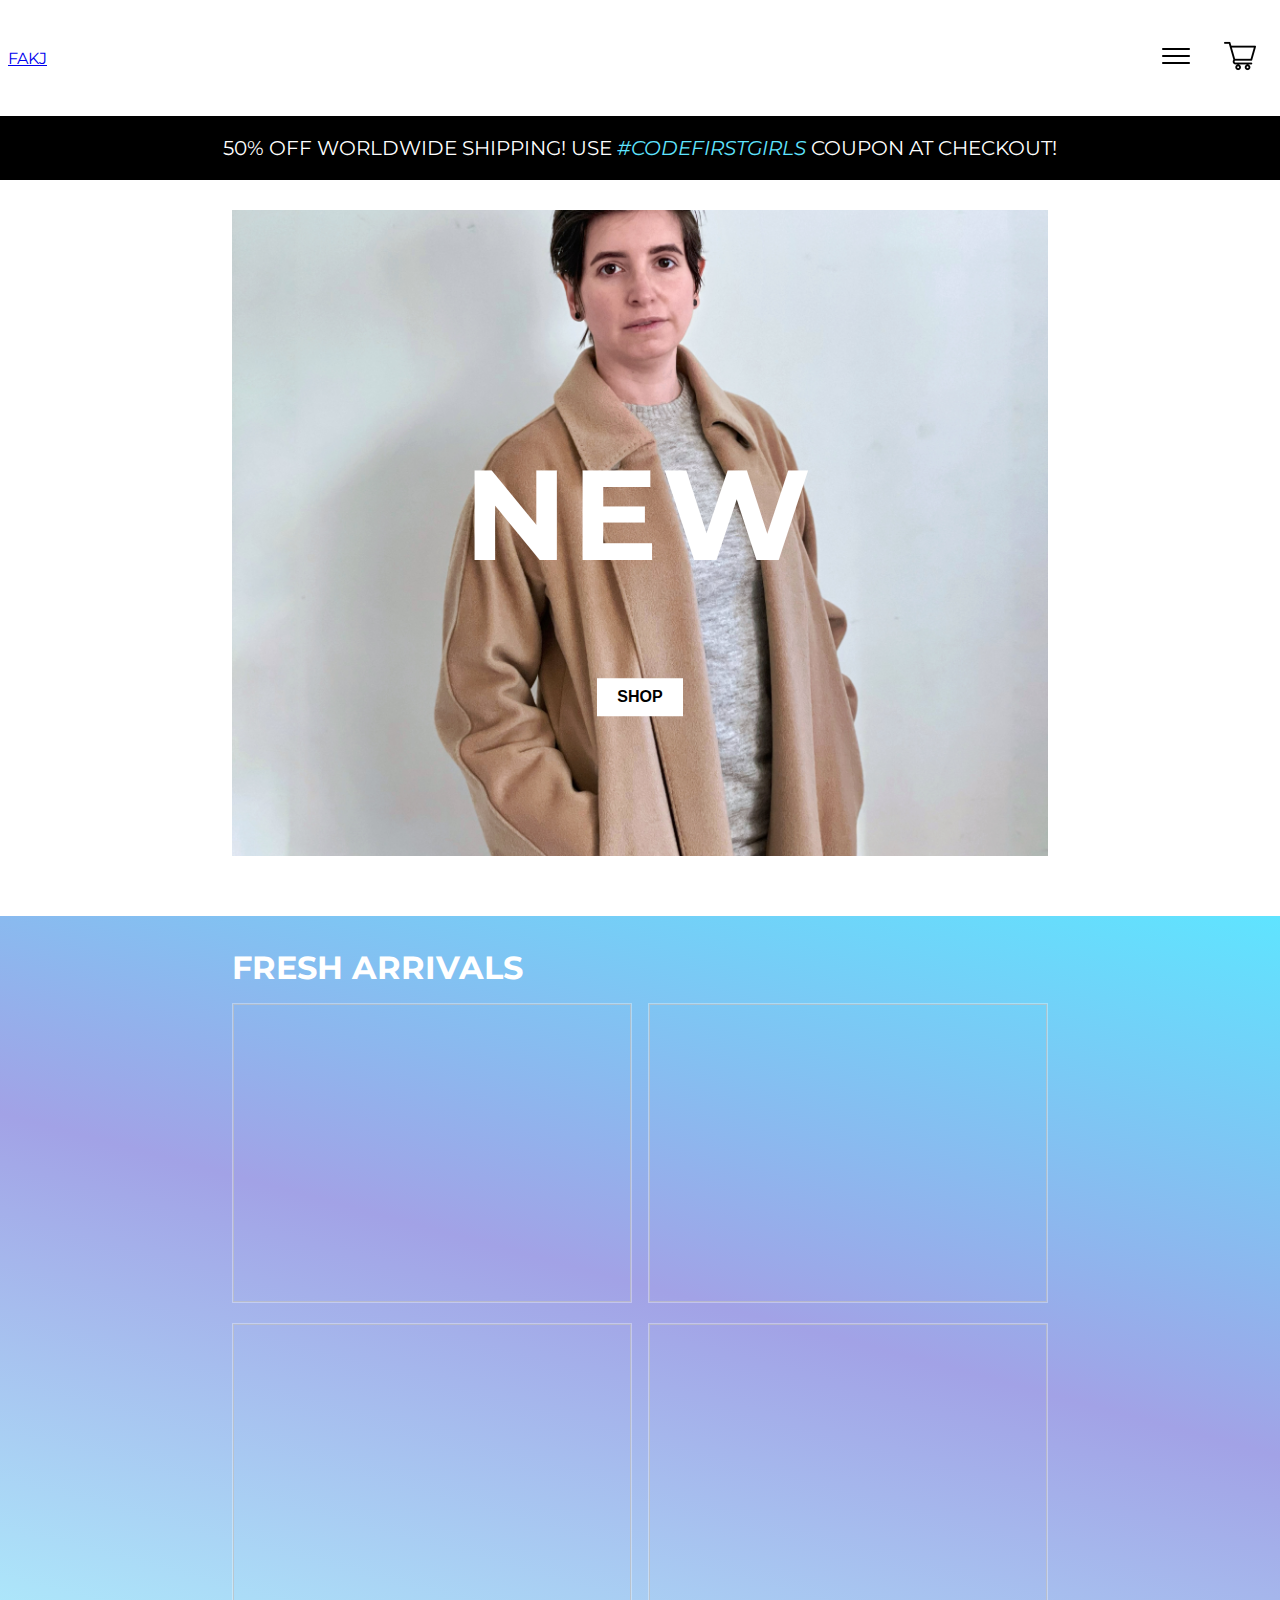
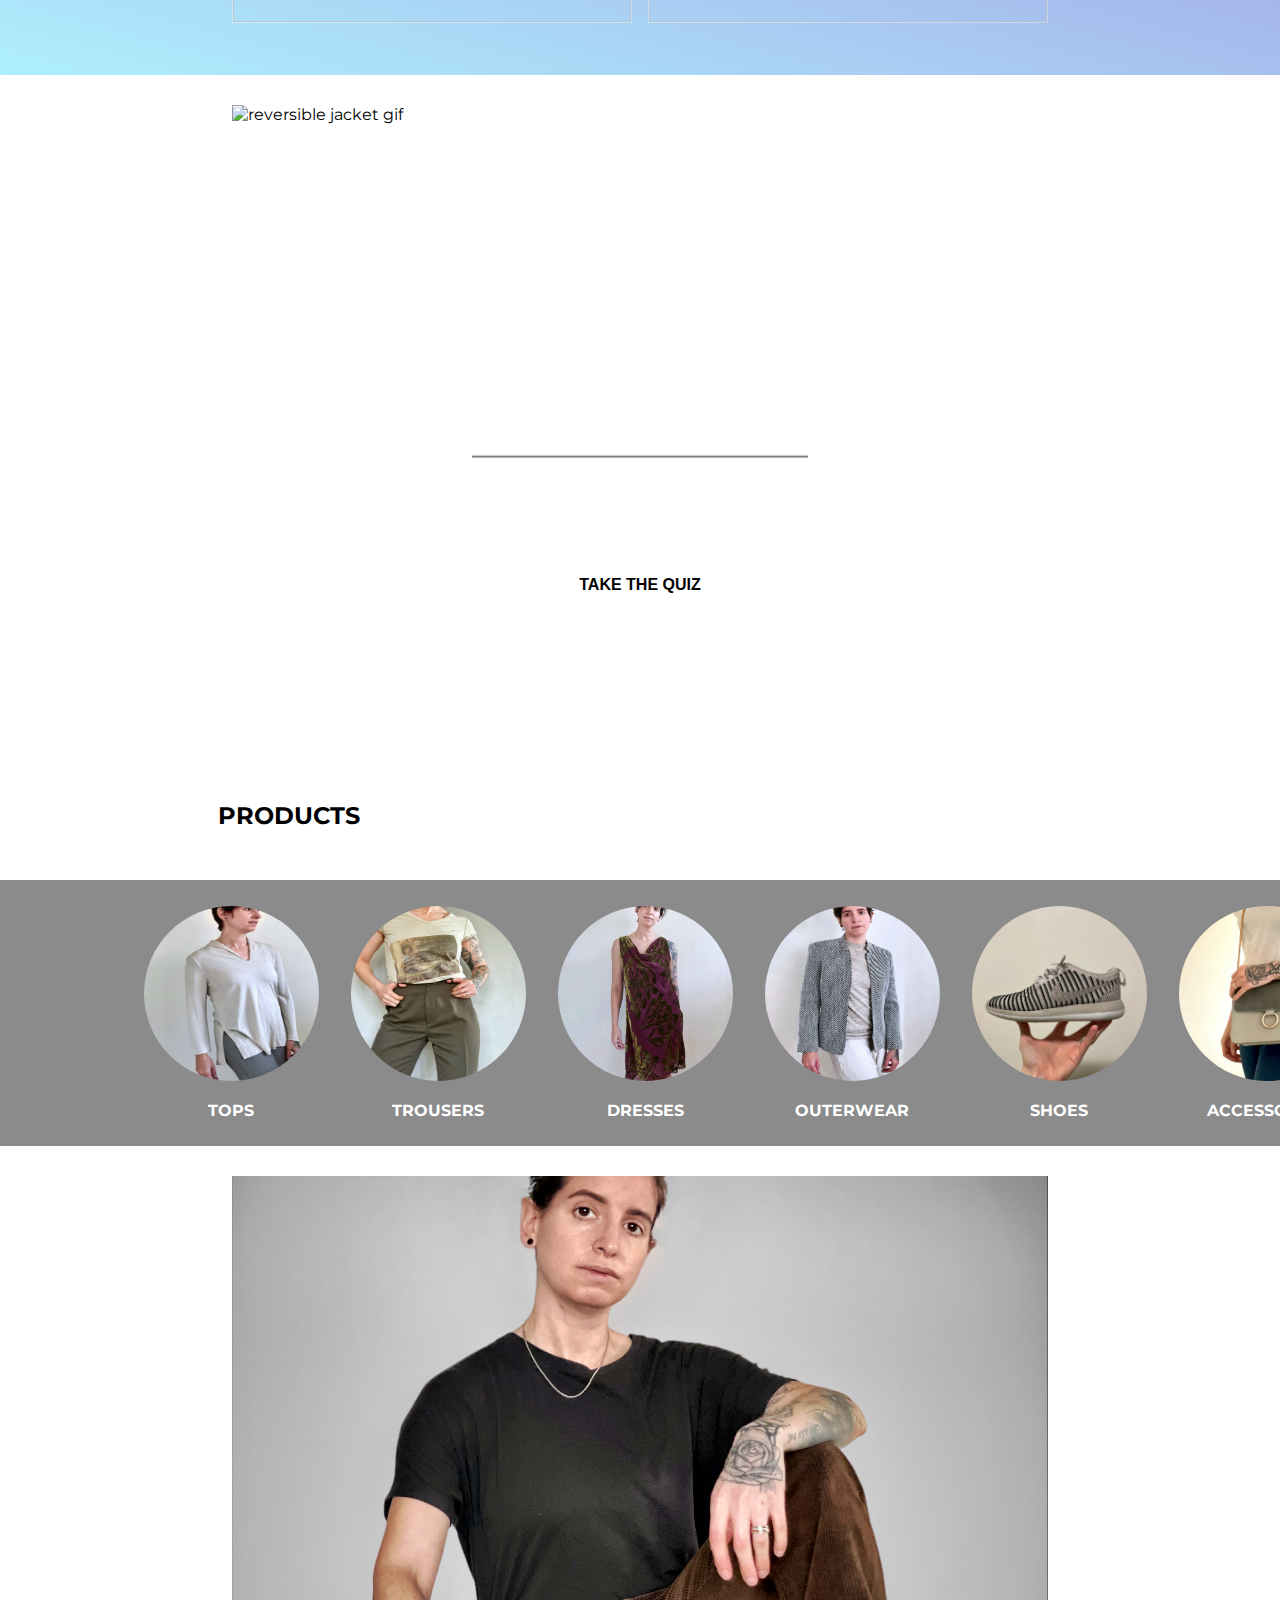
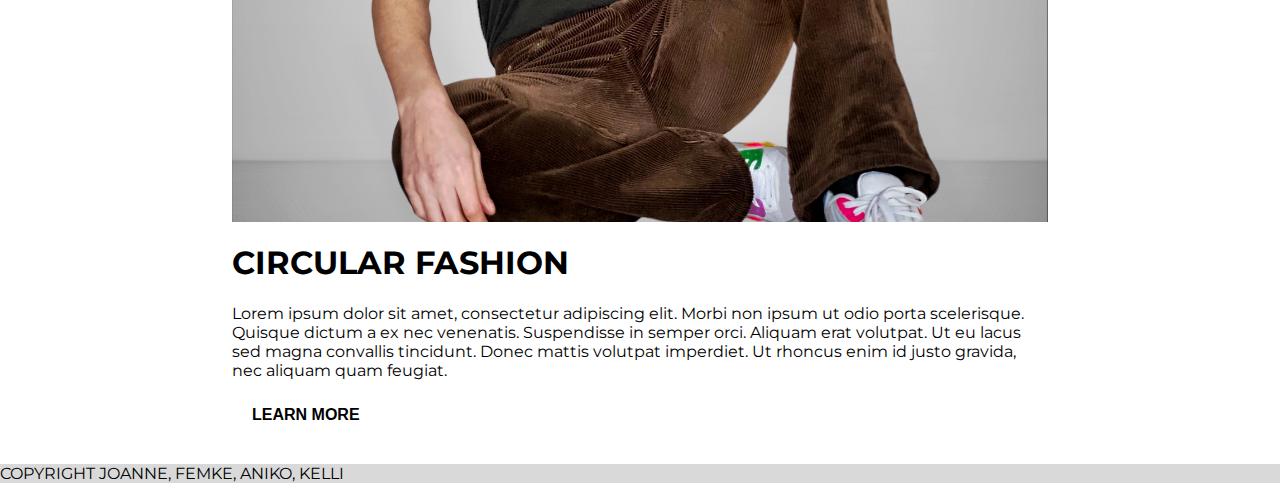
==== commit b214da58: "slides are clickable and shows the product name in url" ====
--- a/desktop_home/index.html
+++ b/desktop_home/index.html
@@ -84,28 +84,24 @@
       <div class="box-1">
         <!--Below: price tag, overlay effect, image (we will target these tags in JavaScript to change the pictures and prices)-->
         <p class="box-price-tag" id="price-tag-1">£15</p>
-        <div class="overlay"></div>
         <img class="product-image" id="image-1" />
       </div>
 
       <div class="box-2">
         <!--Below: price tag, overlay effect, image (we will target these tags in JavaScript to change the pictures and prices)-->
         <p class="box-price-tag" id="price-tag-2">£15</p>
-        <div class="overlay"></div>
         <img class="product-image" id="image-2" />
       </div>
 
       <div class="box-3">
         <!--Below: price tag, overlay effect, image (we will target these tags in JavaScript to change the pictures and prices)-->
         <p class="box-price-tag" id="price-tag-3">£15</p>
-        <div class="overlay"></div>
         <img class="product-image" id="image-3" />
       </div>
 
       <div class="box-4">
         <!--Below: price tag, overlay effect, image (we will target these tags in JavaScript to change the pictures and prices)-->
         <p class="box-price-tag" id="price-tag-4">£15</p>
-        <div class="overlay"></div>
         <img class="product-image" id="image-4" />
       </div>
     </div>
--- a/desktop_home/style.css
+++ b/desktop_home/style.css
@@ -26,6 +26,10 @@
 button:hover {
   background-color: black;
   color: white;
+}
+
+.hide {
+  display: none;
 }
 
 /************************************************************************/
@@ -182,11 +186,13 @@
 }
 
 /*fix positions for slide pictures*/
-.fresh-arrivals-slide-box > div > img {
+.product-image {
   width: 400px;
   height: 300px;
   object-fit: cover;
   border: 1px solid rgba(255, 255, 255, 0.493);
+  opacity: 0.7;
+  transition: 0.1s ease;
 }
 
 .box-1 {
@@ -215,28 +221,20 @@
   background-color: rgb(255, 255, 255, 0.5);
   margin: 2em;
   opacity: 0;
+  transition: 0.3s ease;
   font-size: 24px;
   padding-left: 10px;
   padding-right: 10px;
   box-shadow: 0px 8px 16px 0px rgba(0, 0, 0, 0.4);
 }
 
-.overlay {
-  position: absolute;
-  height: 300px;
-  width: 400px;
-  opacity: 0;
-  transition: 0.5s ease;
-  margin: 0px;
-  background-color: #e2e2e2;
-}
-
-.box-1:hover .overlay,
-.box-2:hover .overlay,
-.box-3:hover .overlay,
-.box-4:hover .overlay {
-  opacity: 0.2;
+.box-1:hover .product-image,
+.box-2:hover .product-image,
+.box-3:hover .product-image,
+.box-4:hover .product-image{
   cursor: pointer;
+  opacity: 1;
+  transition: 0.01s ease;
 }
 
 .box-1:hover .box-price-tag,
@@ -244,6 +242,7 @@
 .box-3:hover .box-price-tag,
 .box-4:hover .box-price-tag {
   opacity: 1;
+  transition: 0.3 ease;
 }
 
 /************************************************************************/
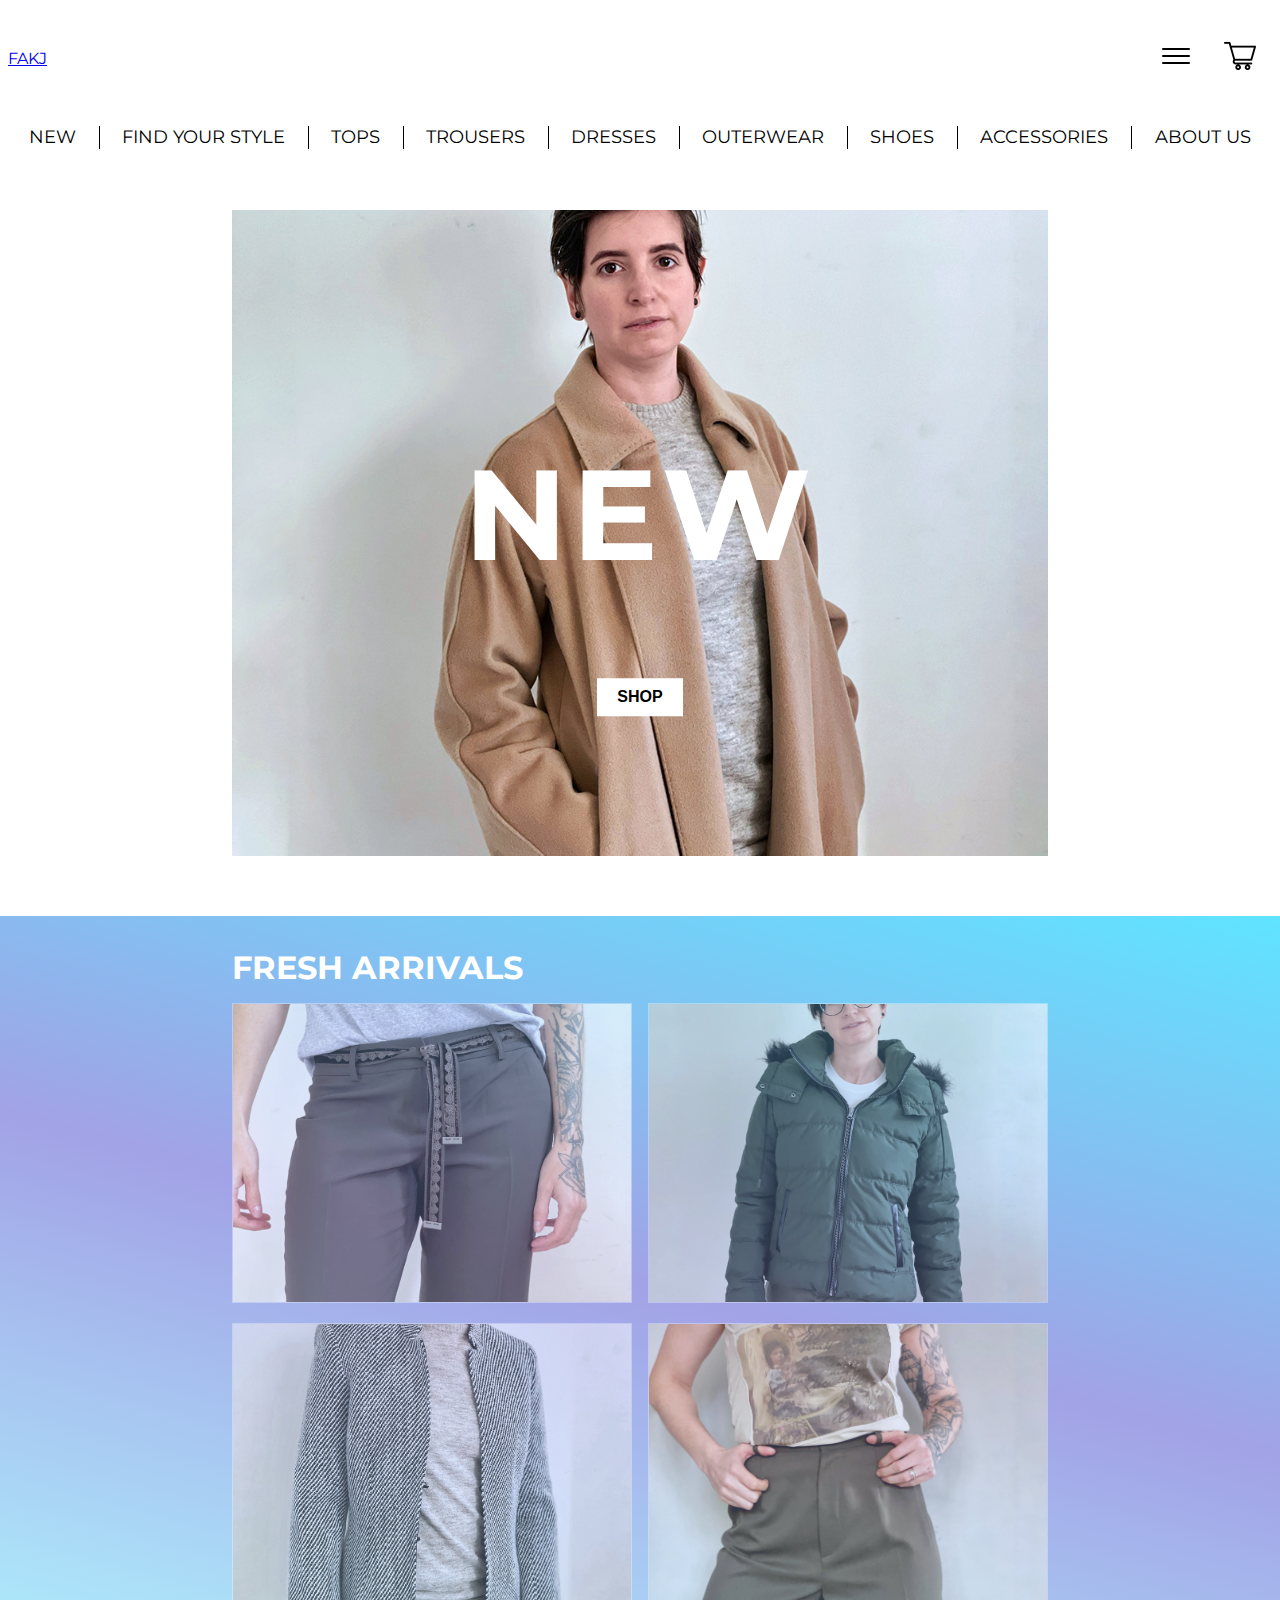
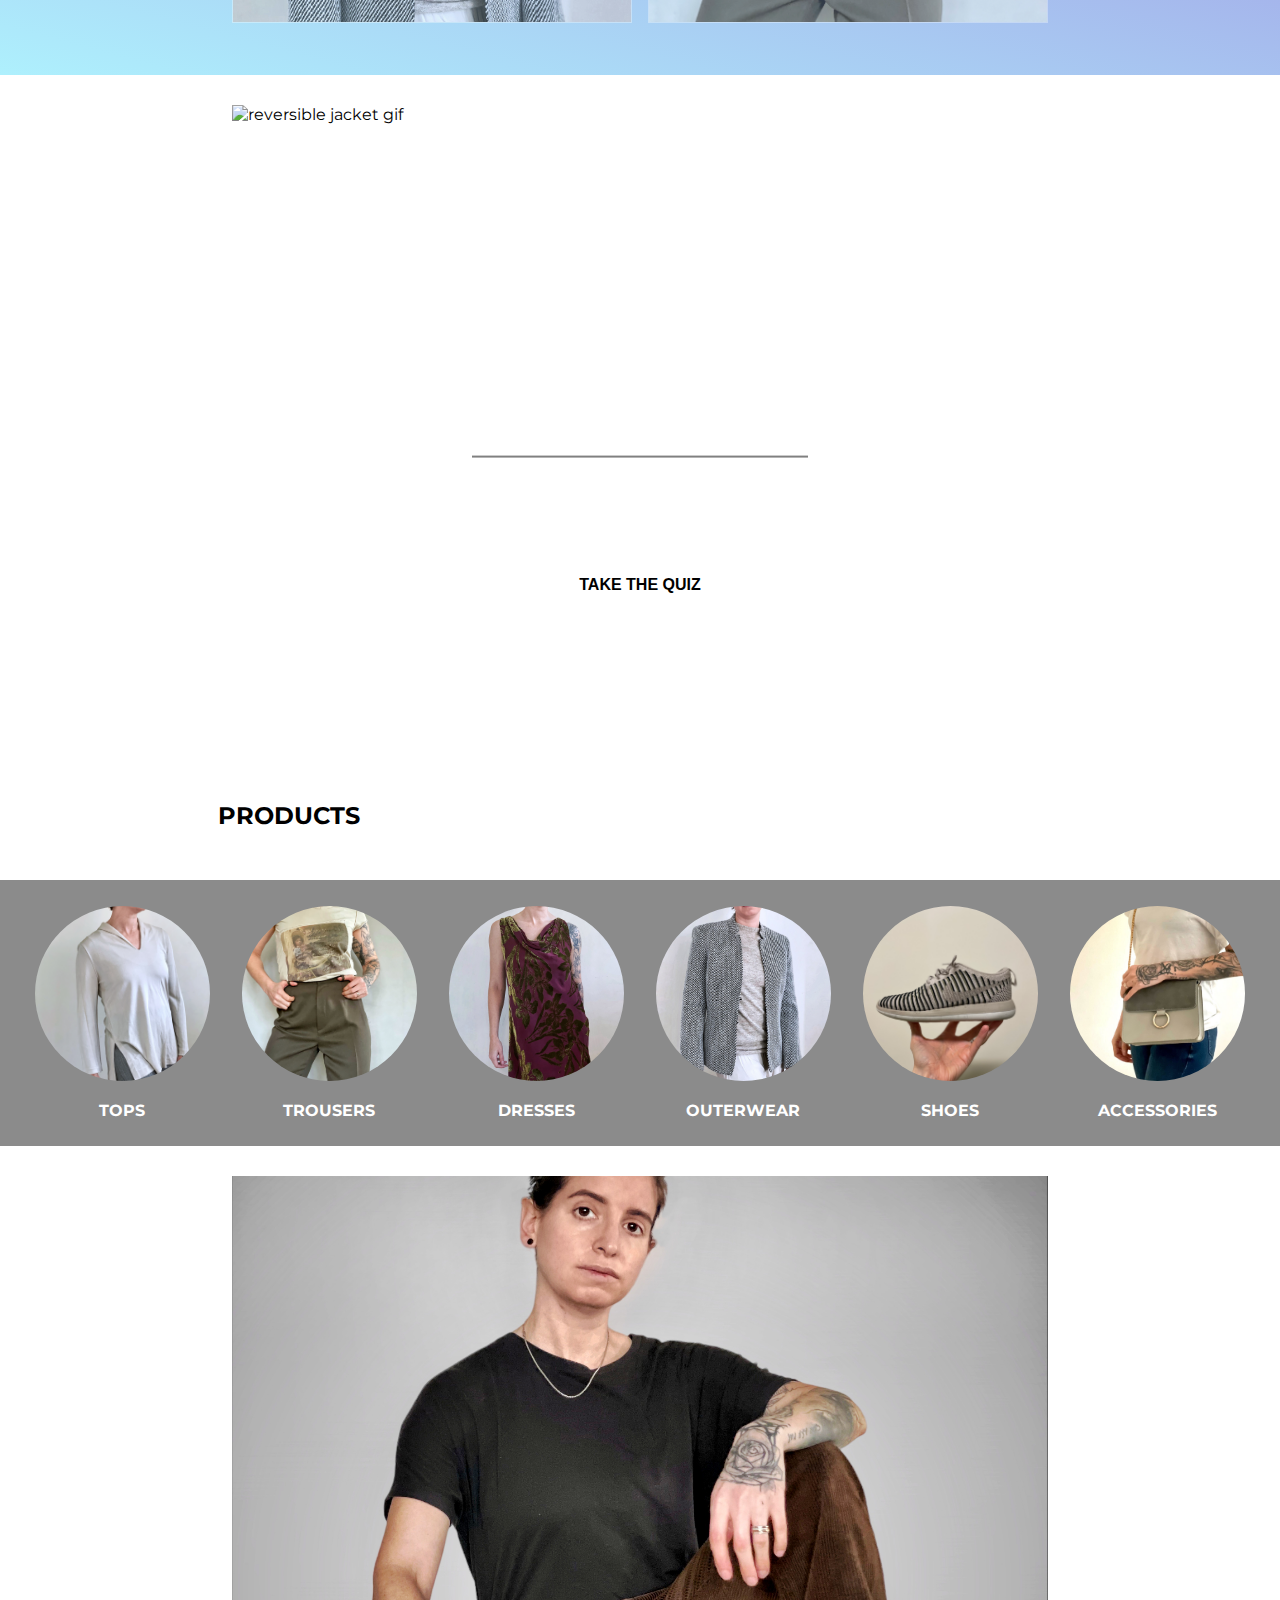
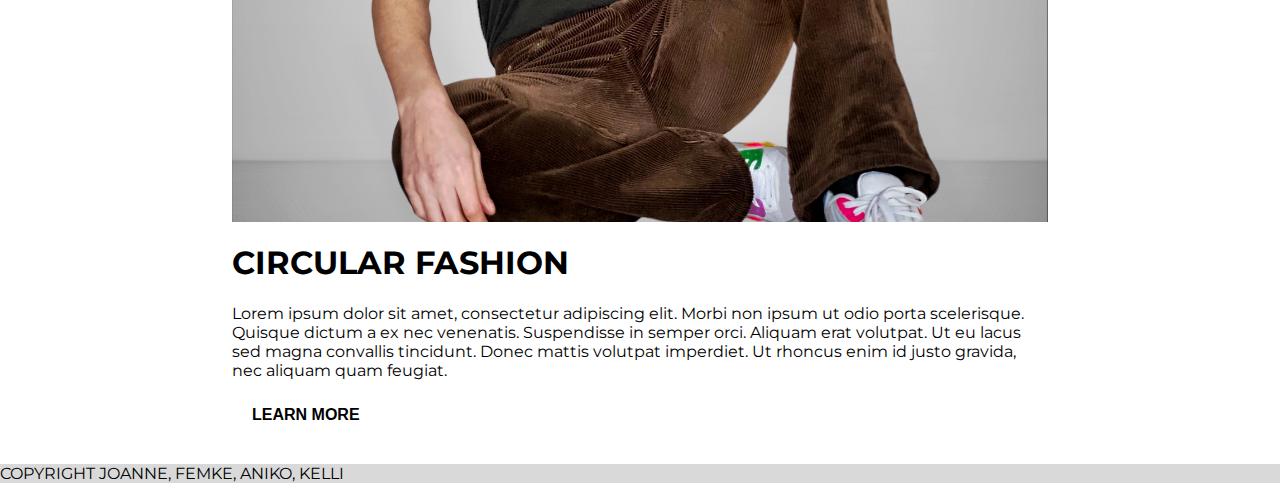
==== commit 17dbae76: "circular fashion page added" ====
--- a/desktop_home/index.html
+++ b/desktop_home/index.html
@@ -9,7 +9,7 @@
   <!-- CSS -->
   <link rel="stylesheet" href="../desktop_home/style.css" />
   <!-- JavaScript -->
-  <script src="./script.js" defer></script>
+  <script src="./script.js" defer type="module"></script>
   <!-- Google Fonts -->
   <link rel="preconnect" href="https://fonts.googleapis.com" />
   <link rel="preconnect" href="https://fonts.gstatic.com" crossorigin />
@@ -164,7 +164,7 @@
         volutpat. Ut eu lacus sed magna convallis tincidunt. Donec mattis volutpat imperdiet. Ut
         rhoncus enim id justo gravida, nec aliquam quam feugiat.
       </p>
-      <button>LEARN MORE</button>
+      <a href="../circular_fashion/circular_fashion.html"><button>LEARN MORE</button></a>
     </map>
   </div>
 
--- a/desktop_home/style.css
+++ b/desktop_home/style.css
@@ -26,10 +26,6 @@
 button:hover {
   background-color: black;
   color: white;
-}
-
-.hide {
-  display: none;
 }
 
 /************************************************************************/
@@ -115,6 +111,10 @@
   display: block;
 }
 
+.navbar:hover .dropdown {
+  display: block;
+}
+
 /************************************************************************/
 /*Shop Map*/
 .shop-map-box {
@@ -309,13 +309,13 @@
   display: flex;
   flex-wrap: nowrap;
   flex-direction: row;
-  justify-content: left;
+  justify-content: center;
   align-items: center;
-  padding: 0 0 0 10%;
   scroll-snap-type: x mandatory;
   scroll-behavior: smooth;
   overflow-x: scroll;
   text-align: center;
+
 }
 
 /* Hide scrollbar for Chrome, Safari and Opera */
@@ -342,6 +342,7 @@
   width: 175px;
   height: 175px;
   margin-top: 10px;
+  object-fit: cover;
 }
 
 figcaption {
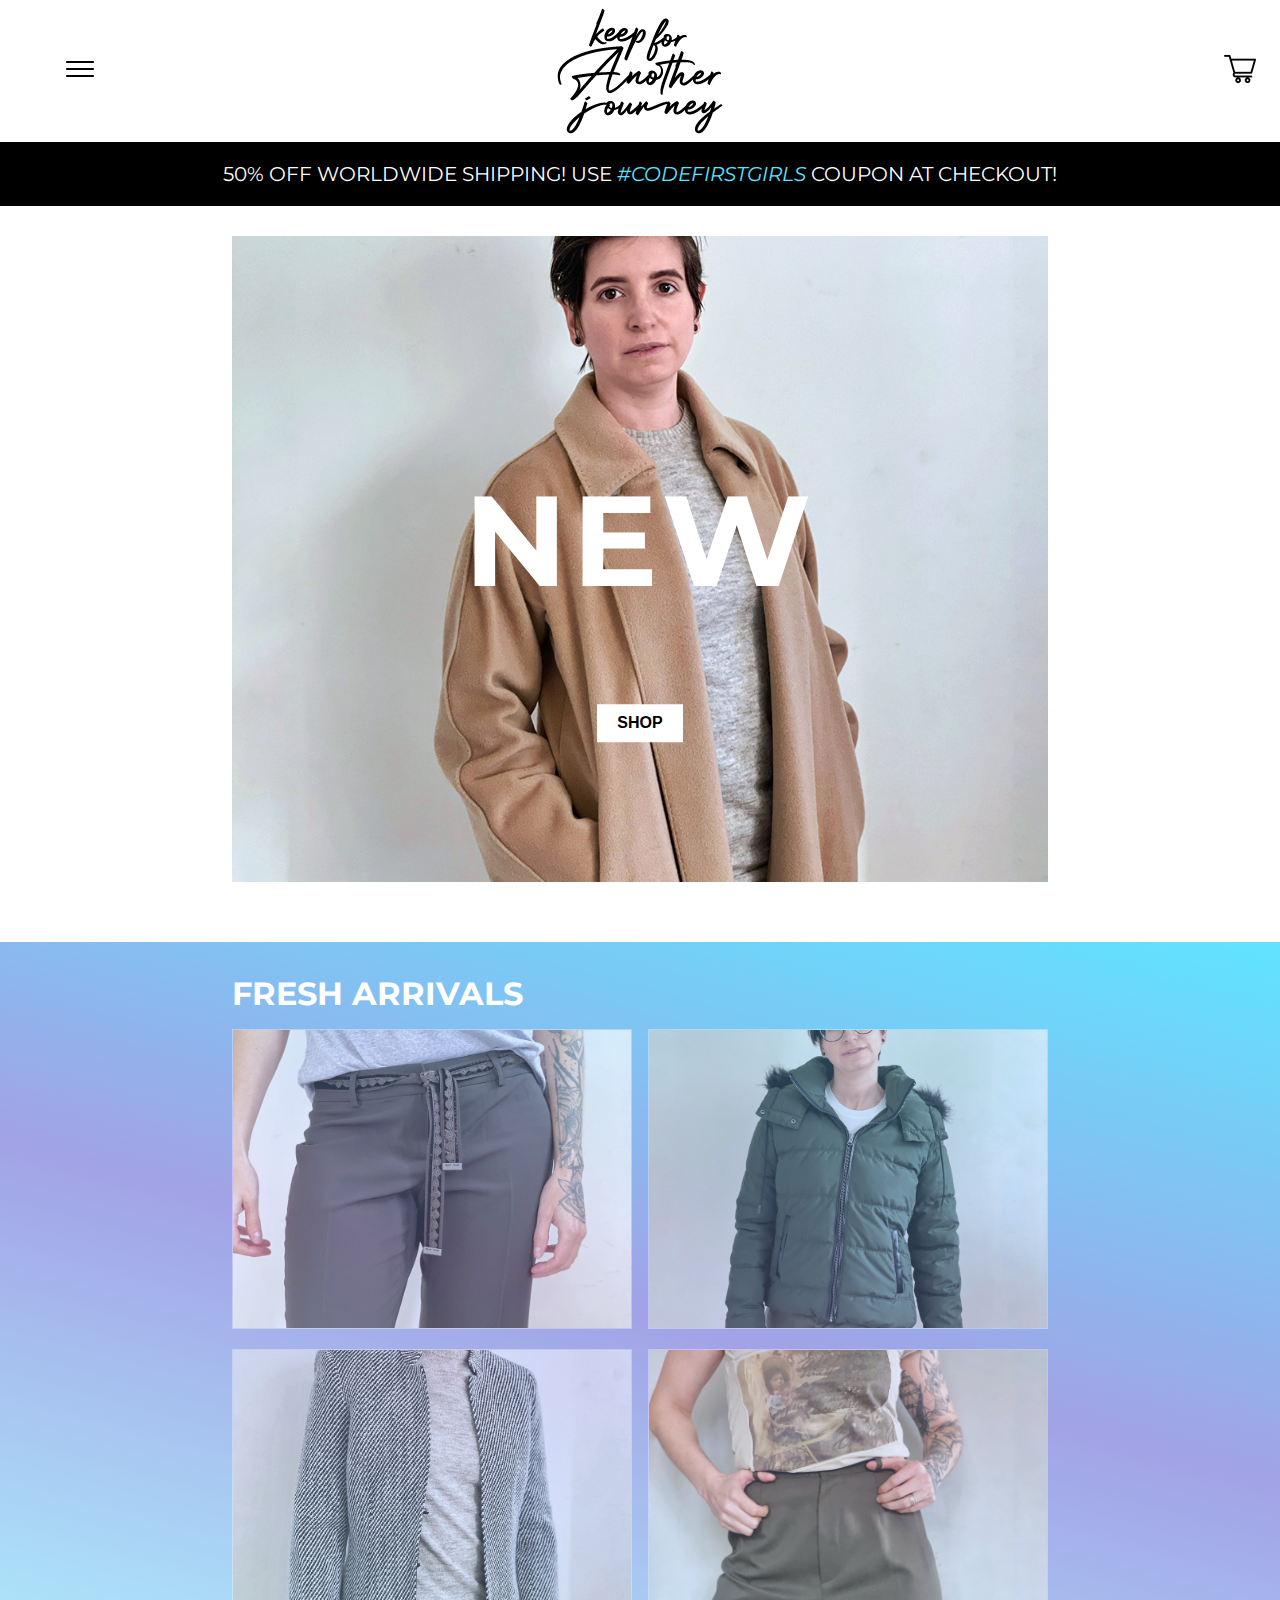
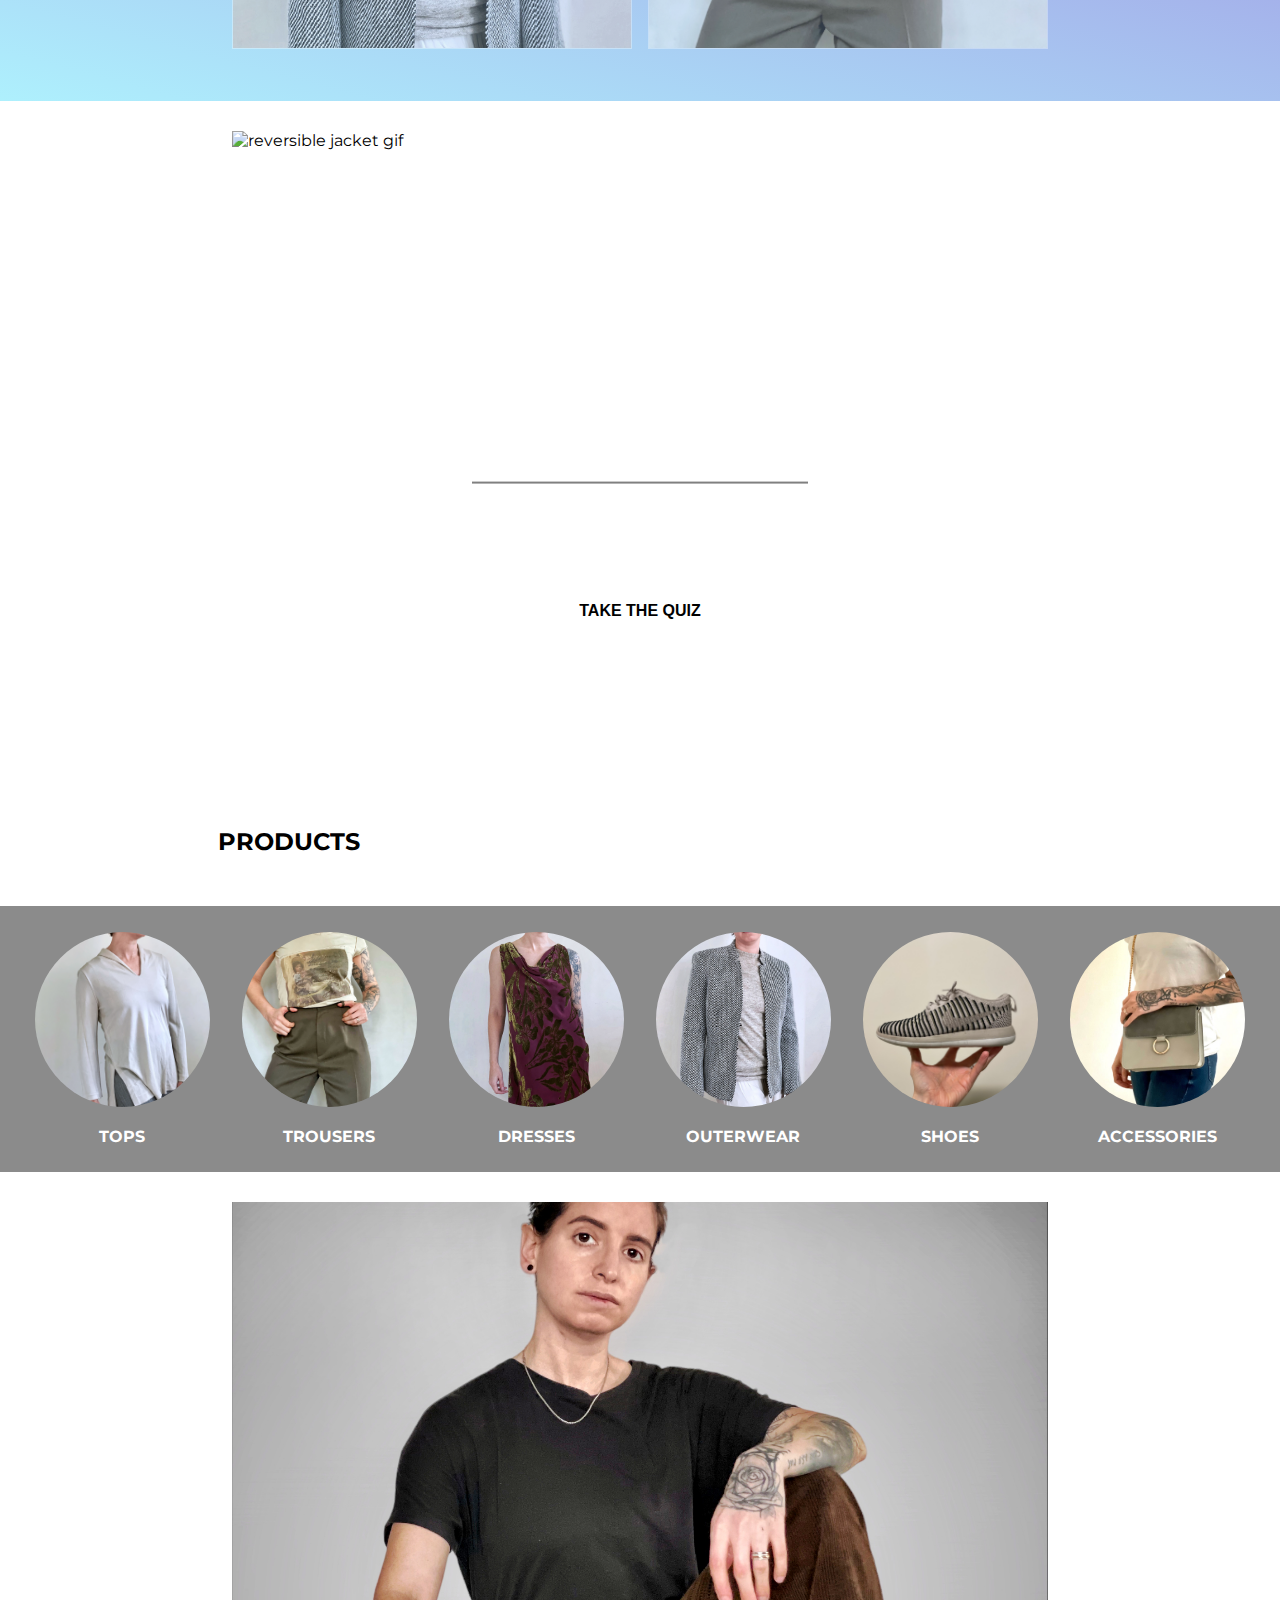
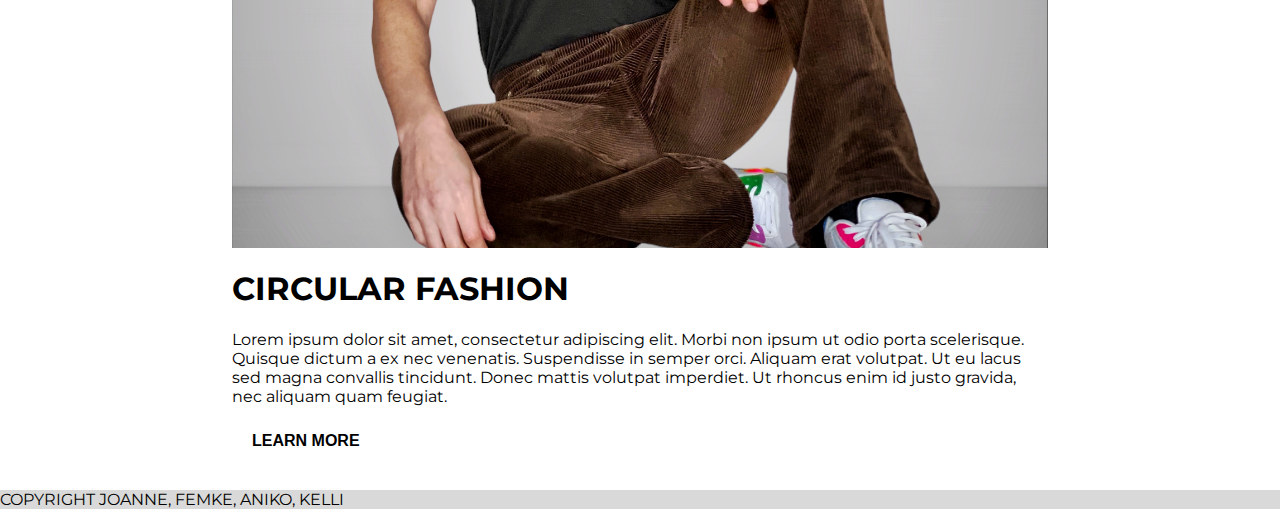
==== commit 981faa61: "Updated header: added logo" ====
--- a/desktop_home/index.html
+++ b/desktop_home/index.html
@@ -1,174 +1,194 @@
 <!DOCTYPE html>
 <html lang="en">
+  <head>
+    <meta charset="UTF-8" />
+    <meta http-equiv="X-UA-Compatible" content="IE=edge" />
+    <meta name="viewport" content="width=device-width, initial-scale=1.0" />
+    <title>FAKJ</title>
+    <!-- CSS -->
+    <link rel="stylesheet" href="../desktop_home/style.css" />
+    <!-- JavaScript -->
+    <script src="./script.js" defer type="module"></script>
+    <!-- Google Fonts -->
+    <link rel="preconnect" href="https://fonts.googleapis.com" />
+    <link rel="preconnect" href="https://fonts.gstatic.com" crossorigin />
+    <link
+      href="https://fonts.googleapis.com/css2?family=Montserrat:ital,wght@0,200;0,300;0,600;0,700;0,800;0,900;1,200;1,300;1,400;1,600;1,700&display=swap"
+      rel="stylesheet" />
+  </head>
 
-<head>
-  <meta charset="UTF-8" />
-  <meta http-equiv="X-UA-Compatible" content="IE=edge" />
-  <meta name="viewport" content="width=device-width, initial-scale=1.0" />
-  <title>FAKJ</title>
-  <!-- CSS -->
-  <link rel="stylesheet" href="../desktop_home/style.css" />
-  <!-- JavaScript -->
-  <script src="./script.js" defer type="module"></script>
-  <!-- Google Fonts -->
-  <link rel="preconnect" href="https://fonts.googleapis.com" />
-  <link rel="preconnect" href="https://fonts.gstatic.com" crossorigin />
-  <link
-    href="https://fonts.googleapis.com/css2?family=Montserrat:ital,wght@0,200;0,300;0,600;0,700;0,800;0,900;1,200;1,300;1,400;1,600;1,700&display=swap"
-    rel="stylesheet" />
-</head>
+  <body>
+    <!--Header, Navigation Bar, Dropdown Menu-->
+    <header>
+      <nav class="navbar">
+        <!--Flexbox for navbar tags-->
+        <!--Logo-->
+        <ul class="symbols">
+          <li class="hamburger">
+            <!--Symbol for burger bar-->
+            <img src="../assets/bar.png" alt="hamburger" />
+            <div class="dropdown symbol">
+              <!--Dropdown menu, display is changing on hover-->
+              <div class="dropdown-menu max-width">
+                <!--container with styling-->
+                <div><a href="#">NEW </a></div>
+                <div class="border"></div>
+                <!--stripes between list tags-->
+                <div><a href="#">FIND YOUR STYLE </a></div>
+                <div class="border"></div>
+                <div><a href="#">TOPS </a></div>
+                <div class="border"></div>
+                <div><a href="#">TROUSERS </a></div>
+                <div class="border"></div>
+                <div><a href="#">DRESSES </a></div>
+                <div class="border"></div>
+                <div><a href="#">OUTERWEAR </a></div>
+                <div class="border"></div>
+                <div><a href="#">SHOES </a></div>
+                <div class="border"></div>
+                <div><a href="#">ACCESSORIES </a></div>
+                <div class="border"></div>
+                <div><a href="../about/about.html"> ABOUT US</a></div>
+              </div>
+            </div>
+          </li>
+        </ul>
+        <a class="symbols" href="../desktop_home/index.html">
+          <img
+            class="KFAJ-logo"
+            src="../assets/KFAJ-logo.png"
+            alt="Keep For Another Journey logo" />
+        </a>
+        <ul class="symbols">
+          <li>
+            <!--Shopping cart-->
+            <img src="../assets/shopping_cart.png" alt="shopping cart" />
+          </li>
+          <!--Shopping Cart-->
+        </ul>
+      </nav>
+      <!--Coupon-->
+      <div class="coupon">
+        <span>50% OFF WORLDWIDE SHIPPING! USE <em>#CODEFIRSTGIRLS</em> COUPON AT CHECKOUT!</span>
+      </div>
+    </header>
 
-<body>
-  <!--Header, Navigation Bar, Dropdown Menu-->
-  <header>
-    <nav class="navbar">
-      <!--Flexbox for navbar tags-->
-      <a href="#">FAKJ</a>
-      <!--Logo-->
-      <ul class="symbols">
-        <li class="search-symbol">
-          <!--Symbol for burger bar-->
-          <img src="../assets/bar.png" alt="search symbol" />
-          <div class="dropdown">
-            <!--Dropdown menu, display is changing on hover-->
-            <div class="dropdown-menu max-width">
-              <!--container with styling-->
-              <div><a href="#">NEW </a></div>
-              <div class="border"></div>
-              <!--stripes between list tags-->
-              <div><a href="#">FIND YOUR STYLE </a></div>
-              <div class="border"></div>
-              <div><a href="#">TOPS </a></div>
-              <div class="border"></div>
-              <div><a href="#">TROUSERS </a></div>
-              <div class="border"></div>
-              <div><a href="#">DRESSES </a></div>
-              <div class="border"></div>
-              <div><a href="#">OUTERWEAR </a></div>
-              <div class="border"></div>
-              <div><a href="#">SHOES </a></div>
-              <div class="border"></div>
-              <div><a href="#">ACCESSORIES </a></div>
-              <div class="border"></div>
-              <div><a href="../about/about.html"> ABOUT US</a></div>
-            </div>
-          </div>
-        </li>
-        <li>
-          <!--Shopping cart-->
-          <img src="../assets/shopping_cart.png" alt="shopping cart" />
-        </li>
-        <!--Shopping Cart-->
-      </ul>
-    </nav>
-    <!--Coupon-->
-    <div class="coupon">
-      <span>50% OFF WORLDWIDE SHIPPING! USE <em>#CODEFIRSTGIRLS</em> COUPON AT CHECKOUT!</span>
-    </div>
-  </header>
-
-  <div class="shop-map-box">
-    <img class="shop-img" src="../Images/Tan-Jacket.jpg" alt="tan jacket with shop button" />
-    <div class="centered">
-      <h1>NEW</h1>
-      <button>SHOP</button>
-    </div>
-  </div>
-
-  <div class="gradient-background">
-    <!--Fresh arrivals-->
-    <h2 class="fresh-arrivals-header">FRESH ARRIVALS</h2>
-    <!--Fresh arrivals container-->
-    <div class="fresh-arrivals-slide-box">
-      <!--Containers-->
-      <div class="box-1">
-        <!--Below: price tag, overlay effect, image (we will target these tags in JavaScript to change the pictures and prices)-->
-        <p class="box-price-tag" id="price-tag-1">£15</p>
-        <img class="product-image" id="image-1" />
-      </div>
-
-      <div class="box-2">
-        <!--Below: price tag, overlay effect, image (we will target these tags in JavaScript to change the pictures and prices)-->
-        <p class="box-price-tag" id="price-tag-2">£15</p>
-        <img class="product-image" id="image-2" />
-      </div>
-
-      <div class="box-3">
-        <!--Below: price tag, overlay effect, image (we will target these tags in JavaScript to change the pictures and prices)-->
-        <p class="box-price-tag" id="price-tag-3">£15</p>
-        <img class="product-image" id="image-3" />
-      </div>
-
-      <div class="box-4">
-        <!--Below: price tag, overlay effect, image (we will target these tags in JavaScript to change the pictures and prices)-->
-        <p class="box-price-tag" id="price-tag-4">£15</p>
-        <img class="product-image" id="image-4" />
+    <div class="shop-map-box">
+      <img class="shop-img" src="../Images/Tan-Jacket.jpg" alt="tan jacket with shop button" />
+      <div class="centered">
+        <h1>NEW</h1>
+        <button>SHOP</button>
       </div>
     </div>
-  </div>
 
-  <div class="find-your-style-box">
-    <div class="find-your-style-text">
-      <h2 class="find-your-text">FIND YOUR</h2>
-      <p class="style-text">STYLE</p>
-      <hr />
-      <p>
-        Lorem ipsum dolor sit amet, consectetur adipiscing elit, sed do eiusmod tempor incididunt
-        ut labore et dolore magna aliqua.
-      </p>
-      <button>TAKE THE QUIZ</button>
-    </div>
-    <img class="reversible-jacket-gif" src="../Images/Reversible-Jacket.GIF" alt="reversible jacket gif" />
-  </div>
+    <div class="gradient-background">
+      <!--Fresh arrivals-->
+      <h2 class="fresh-arrivals-header">FRESH ARRIVALS</h2>
+      <!--Fresh arrivals container-->
+      <div class="fresh-arrivals-slide-box">
+        <!--Containers-->
+        <div class="box-1">
+          <!--Below: price tag, overlay effect, image (we will target these tags in JavaScript to change the pictures and prices)-->
+          <p class="box-price-tag" id="price-tag-1">£15</p>
+          <img class="product-image" id="image-1" />
+        </div>
 
-  <h2 class="categories-header">PRODUCTS</h2>
-  <div class="categories-section">
-    <div class="categories-background">
-      <div class="gallery-scroll">
-        <figure class="gallery-item">
-          <img class="circle-img" src="../Images/Top.jpg" alt="light beige long sleeve shirt" />
-          <figcaption>TOPS</figcaption>
-        </figure>
-        <figure class="gallery-item">
-          <img class="circle-img" src="../Images/Green-Trousers.jpg" alt="light beige long sleeve shirt" />
-          <figcaption>TROUSERS</figcaption>
-        </figure>
-        <figure class="gallery-item">
-          <img class="circle-img" src="../Images/Maroon-Dress.jpg" alt="light beige long sleeve shirt" />
-          <figcaption>DRESSES</figcaption>
-        </figure>
-        <figure class="gallery-item">
-          <img class="circle-img" src="../Images/BW-Jacket.jpg" alt="light beige long sleeve shirt" />
-          <figcaption>OUTERWEAR</figcaption>
-        </figure>
-        <figure class="gallery-item">
-          <img class="circle-img" src="../Images/Nike-Trainers.jpg" alt="nike trainers" />
-          <figcaption>SHOES</figcaption>
-        </figure>
+        <div class="box-2">
+          <!--Below: price tag, overlay effect, image (we will target these tags in JavaScript to change the pictures and prices)-->
+          <p class="box-price-tag" id="price-tag-2">£15</p>
+          <img class="product-image" id="image-2" />
+        </div>
 
-        <figure class="gallery-item">
-          <img class="circle-img" src="../Images/Grey-Bag.jpg" alt="light beige long sleeve shirt" />
-          <figcaption>ACCESSORIES</figcaption>
-        </figure>
+        <div class="box-3">
+          <!--Below: price tag, overlay effect, image (we will target these tags in JavaScript to change the pictures and prices)-->
+          <p class="box-price-tag" id="price-tag-3">£15</p>
+          <img class="product-image" id="image-3" />
+        </div>
+
+        <div class="box-4">
+          <!--Below: price tag, overlay effect, image (we will target these tags in JavaScript to change the pictures and prices)-->
+          <p class="box-price-tag" id="price-tag-4">£15</p>
+          <img class="product-image" id="image-4" />
+        </div>
       </div>
     </div>
-  </div>
 
-  <div class="circular-fashion-box">
-    <img src="../Images/Sitting.jpg" alt="circular fashion" usemap="#circ-fash" />
-    <map name="circ-fash">
-      <h1>CIRCULAR FASHION</h1>
-      <p>
-        Lorem ipsum dolor sit amet, consectetur adipiscing elit. Morbi non ipsum ut odio porta
-        scelerisque. Quisque dictum a ex nec venenatis. Suspendisse in semper orci. Aliquam erat
-        volutpat. Ut eu lacus sed magna convallis tincidunt. Donec mattis volutpat imperdiet. Ut
-        rhoncus enim id justo gravida, nec aliquam quam feugiat.
-      </p>
-      <a href="../circular_fashion/circular_fashion.html"><button>LEARN MORE</button></a>
-    </map>
-  </div>
+    <div class="find-your-style-box">
+      <div class="find-your-style-text">
+        <h2 class="find-your-text">FIND YOUR</h2>
+        <p class="style-text">STYLE</p>
+        <hr />
+        <p>
+          Lorem ipsum dolor sit amet, consectetur adipiscing elit, sed do eiusmod tempor incididunt
+          ut labore et dolore magna aliqua.
+        </p>
+        <button>TAKE THE QUIZ</button>
+      </div>
+      <img
+        class="reversible-jacket-gif"
+        src="../Images/Reversible-Jacket.GIF"
+        alt="reversible jacket gif" />
+    </div>
 
-  <footer>COPYRIGHT JOANNE, FEMKE, ANIKO, KELLI</footer>
-</body>
+    <h2 class="categories-header">PRODUCTS</h2>
+    <div class="categories-section">
+      <div class="categories-background">
+        <div class="gallery-scroll">
+          <figure class="gallery-item">
+            <img class="circle-img" src="../Images/Top.jpg" alt="light beige long sleeve shirt" />
+            <figcaption>TOPS</figcaption>
+          </figure>
+          <figure class="gallery-item">
+            <img
+              class="circle-img"
+              src="../Images/Green-Trousers.jpg"
+              alt="light beige long sleeve shirt" />
+            <figcaption>TROUSERS</figcaption>
+          </figure>
+          <figure class="gallery-item">
+            <img
+              class="circle-img"
+              src="../Images/Maroon-Dress.jpg"
+              alt="light beige long sleeve shirt" />
+            <figcaption>DRESSES</figcaption>
+          </figure>
+          <figure class="gallery-item">
+            <img
+              class="circle-img"
+              src="../Images/BW-Jacket.jpg"
+              alt="light beige long sleeve shirt" />
+            <figcaption>OUTERWEAR</figcaption>
+          </figure>
+          <figure class="gallery-item">
+            <img class="circle-img" src="../Images/Nike-Trainers.jpg" alt="nike trainers" />
+            <figcaption>SHOES</figcaption>
+          </figure>
 
-</html>+          <figure class="gallery-item">
+            <img
+              class="circle-img"
+              src="../Images/Grey-Bag.jpg"
+              alt="light beige long sleeve shirt" />
+            <figcaption>ACCESSORIES</figcaption>
+          </figure>
+        </div>
+      </div>
+    </div>
+
+    <div class="circular-fashion-box">
+      <img src="../Images/Sitting.jpg" alt="circular fashion" usemap="#circ-fash" />
+      <map name="circ-fash">
+        <h1>CIRCULAR FASHION</h1>
+        <p>
+          Lorem ipsum dolor sit amet, consectetur adipiscing elit. Morbi non ipsum ut odio porta
+          scelerisque. Quisque dictum a ex nec venenatis. Suspendisse in semper orci. Aliquam erat
+          volutpat. Ut eu lacus sed magna convallis tincidunt. Donec mattis volutpat imperdiet. Ut
+          rhoncus enim id justo gravida, nec aliquam quam feugiat.
+        </p>
+        <a href="../circular_fashion/circular_fashion.html"><button>LEARN MORE</button></a>
+      </map>
+    </div>
+
+    <footer>COPYRIGHT JOANNE, FEMKE, ANIKO, KELLI</footer>
+  </body>
+</html>
--- a/desktop_home/style.css
+++ b/desktop_home/style.css
@@ -107,13 +107,13 @@
   border-right: 1px solid black;
 }
 
-.search-symbol:hover .dropdown {
+.hamburger:hover .dropdown {
   display: block;
 }
 
-.navbar:hover .dropdown {
+/* .navbar:hover .dropdown {
   display: block;
-}
+} */
 
 /************************************************************************/
 /*Shop Map*/
@@ -231,7 +231,7 @@
 .box-1:hover .product-image,
 .box-2:hover .product-image,
 .box-3:hover .product-image,
-.box-4:hover .product-image{
+.box-4:hover .product-image {
   cursor: pointer;
   opacity: 1;
   transition: 0.01s ease;
@@ -315,7 +315,6 @@
   scroll-behavior: smooth;
   overflow-x: scroll;
   text-align: center;
-
 }
 
 /* Hide scrollbar for Chrome, Safari and Opera */
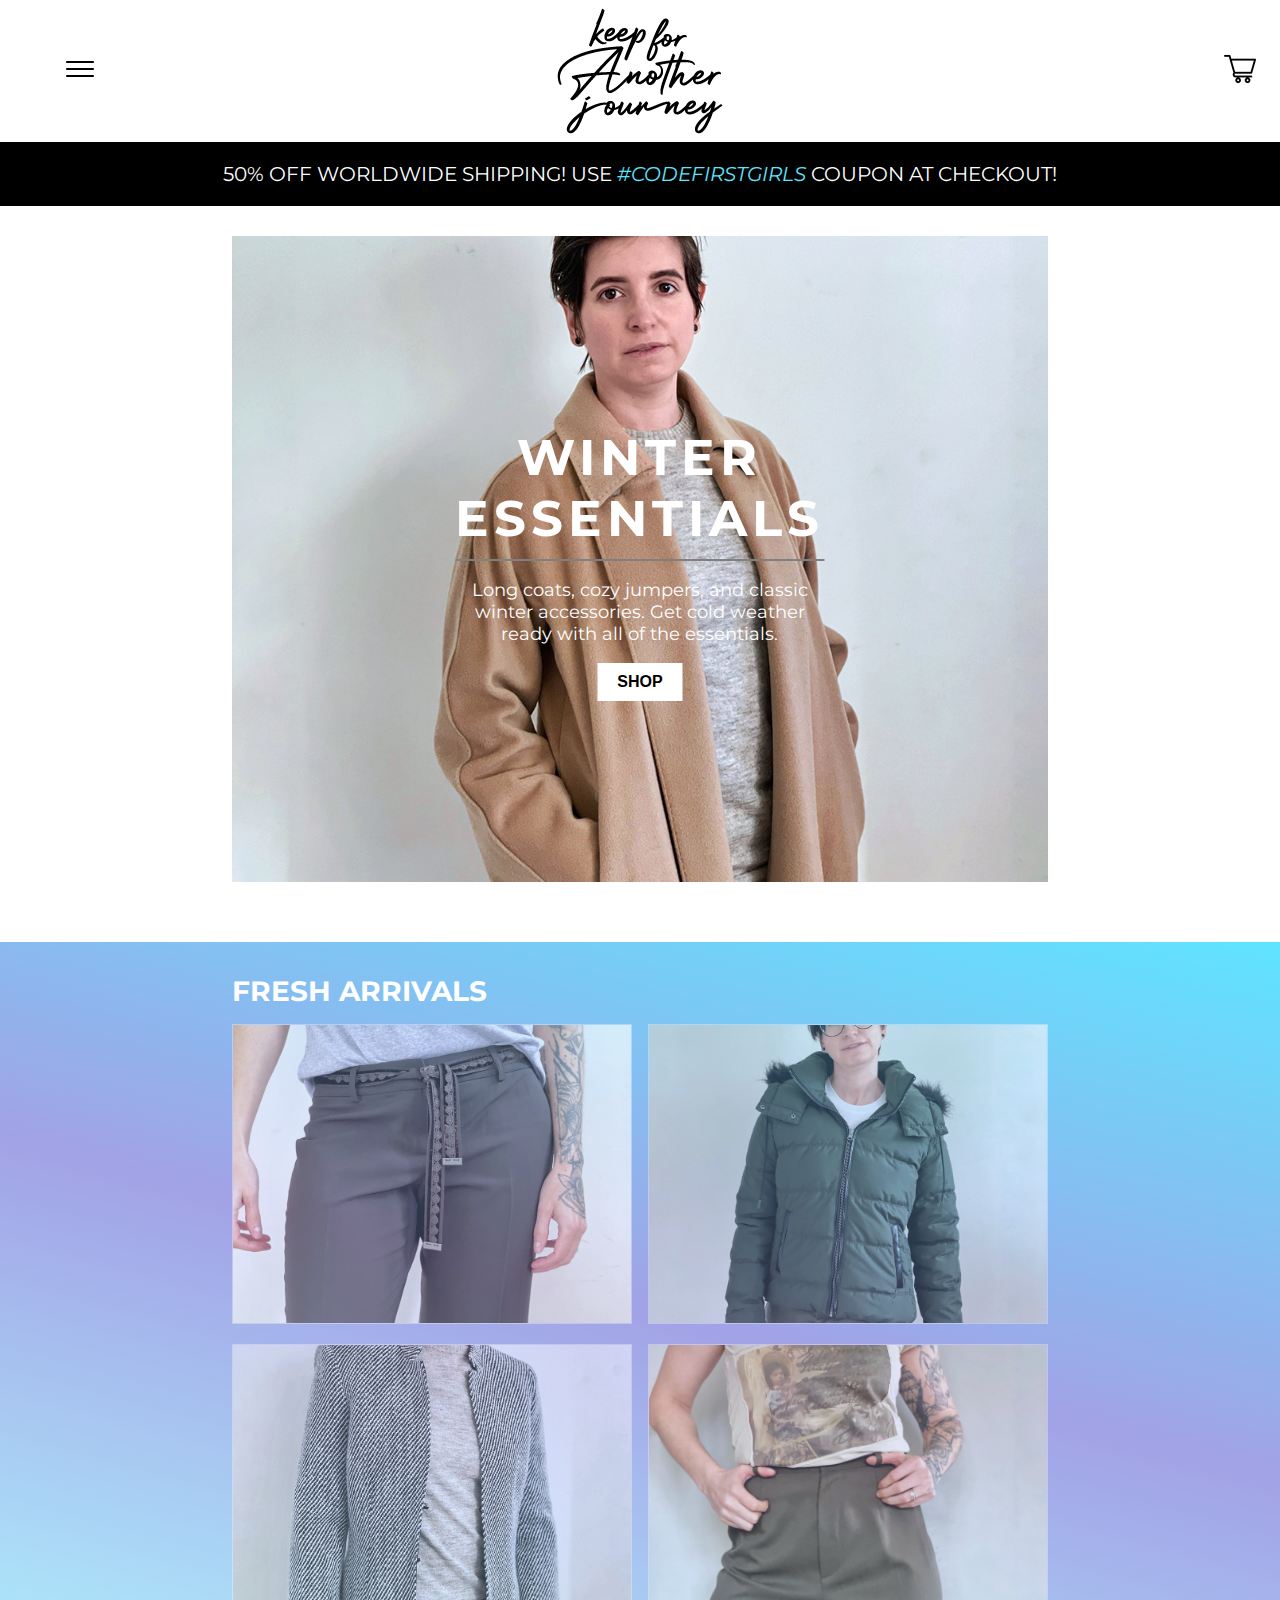
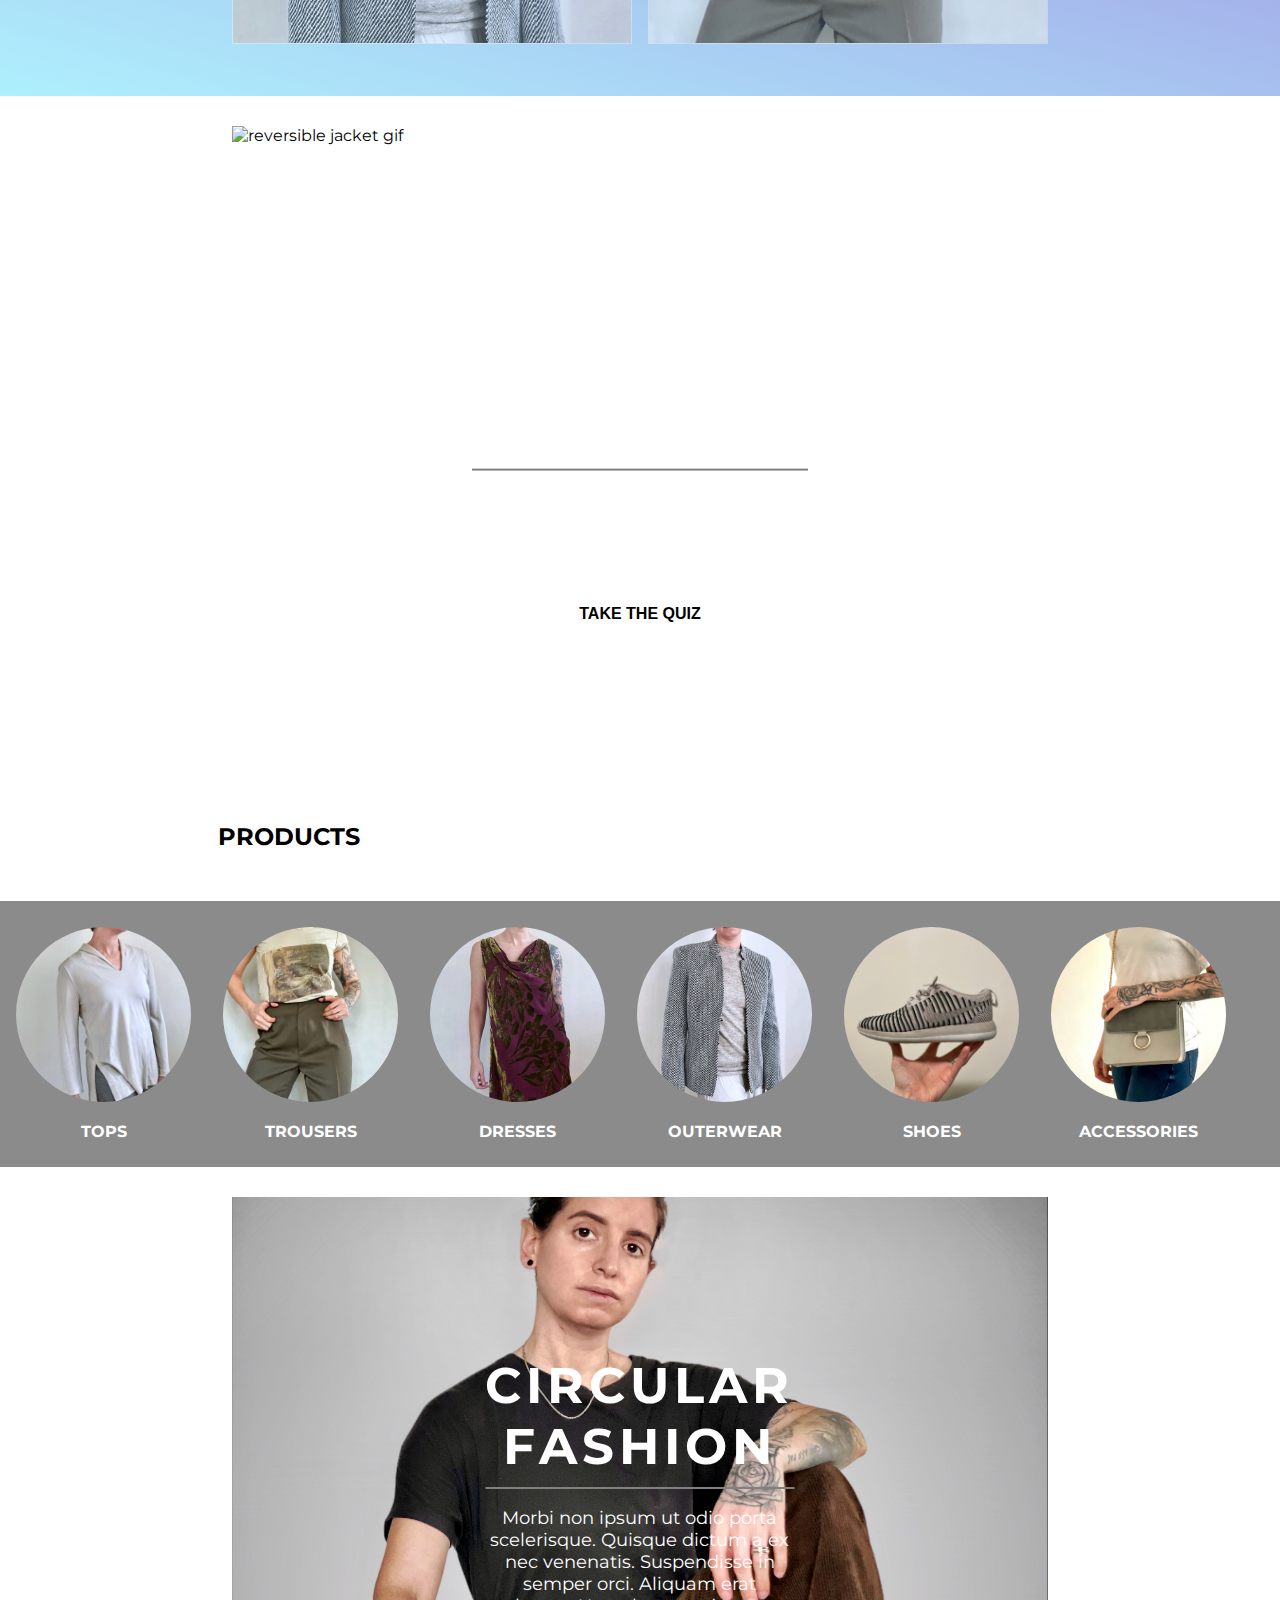
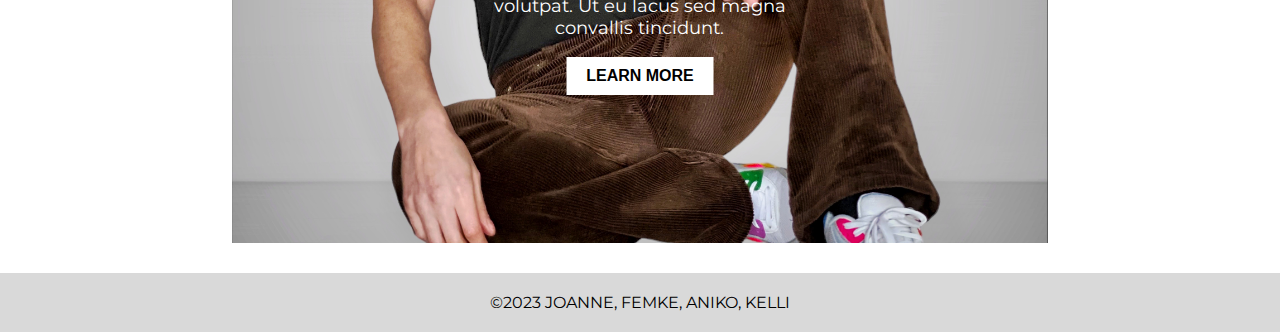
==== commit dfec61ec: "Moved text over images, updated footer & scroll" ====
--- a/desktop_home/index.html
+++ b/desktop_home/index.html
@@ -13,7 +13,7 @@
     <link rel="preconnect" href="https://fonts.googleapis.com" />
     <link rel="preconnect" href="https://fonts.gstatic.com" crossorigin />
     <link
-      href="https://fonts.googleapis.com/css2?family=Montserrat:ital,wght@0,200;0,300;0,600;0,700;0,800;0,900;1,200;1,300;1,400;1,600;1,700&display=swap"
+      href="https://fonts.googleapis.com/css2?family=Montserrat:ital,wght@0,300;0,600;0,700;0,800;0,900;1,400;1,600;1,700&display=swap"
       rel="stylesheet" />
   </head>
 
@@ -76,7 +76,12 @@
     <div class="shop-map-box">
       <img class="shop-img" src="../Images/Tan-Jacket.jpg" alt="tan jacket with shop button" />
       <div class="centered">
-        <h1>NEW</h1>
+        <h2 class="large-text">WINTER ESSENTIALS</h2>
+        <hr />
+        <p>
+          Long coats, cozy jumpers, and classic winter accessories. Get cold weather ready with all
+          of the essentials.
+        </p>
         <button>SHOP</button>
       </div>
     </div>
@@ -177,18 +182,20 @@
 
     <div class="circular-fashion-box">
       <img src="../Images/Sitting.jpg" alt="circular fashion" usemap="#circ-fash" />
-      <map name="circ-fash">
-        <h1>CIRCULAR FASHION</h1>
-        <p>
-          Lorem ipsum dolor sit amet, consectetur adipiscing elit. Morbi non ipsum ut odio porta
-          scelerisque. Quisque dictum a ex nec venenatis. Suspendisse in semper orci. Aliquam erat
-          volutpat. Ut eu lacus sed magna convallis tincidunt. Donec mattis volutpat imperdiet. Ut
-          rhoncus enim id justo gravida, nec aliquam quam feugiat.
-        </p>
-        <a href="../circular_fashion/circular_fashion.html"><button>LEARN MORE</button></a>
-      </map>
-    </div>
-
-    <footer>COPYRIGHT JOANNE, FEMKE, ANIKO, KELLI</footer>
+      <div class="centered">
+        <map name="circ-fash">
+          <h2 class="large-text">CIRCULAR FASHION</h2>
+          <hr />
+          <p>
+            Morbi non ipsum ut odio porta scelerisque. Quisque dictum a ex nec venenatis.
+            Suspendisse in semper orci. Aliquam erat volutpat. Ut eu lacus sed magna convallis
+            tincidunt.
+          </p>
+          <a href="../circular_fashion/circular_fashion.html"><button>LEARN MORE</button></a>
+        </map>
+      </div>
+    </div>
+
+    <footer>©2023 JOANNE, FEMKE, ANIKO, KELLI</footer>
   </body>
 </html>
--- a/desktop_home/style.css
+++ b/desktop_home/style.css
@@ -26,6 +26,21 @@
 button:hover {
   background-color: black;
   color: white;
+}
+
+p {
+  font-size: 18px;
+}
+
+.large-text {
+  font-size: 50px;
+  letter-spacing: 5px;
+  text-align: center;
+  margin: 10px 0 10px 0;
+}
+
+hr {
+  border-style: solid;
 }
 
 /************************************************************************/
@@ -133,16 +148,15 @@
 
 .centered {
   position: absolute;
-  font-size: 4em;
+  text-align: center;
   top: 50%;
   left: 50%;
   transform: translate(-50%, -50%);
-  display: flex;
+  /* display: flex;
   flex-direction: column;
   justify-content: center;
-  align-items: center;
+  align-items: center; */
   color: white;
-  letter-spacing: 5px;
 }
 
 /************************************************************************/
@@ -170,7 +184,7 @@
 .fresh-arrivals-header {
   grid-row: 3;
   grid-column: 1 / span 4;
-  font-size: 32px;
+  font-size: 28px;
   color: white;
   margin: 0px;
   padding: 0px;
@@ -271,9 +285,9 @@
 }
 
 .find-your-text {
-  margin-bottom: 0;
   font-size: 3rem;
   letter-spacing: 5px;
+  margin-bottom: 0;
 }
 
 .style-text {
@@ -283,10 +297,6 @@
   margin: 0;
 }
 
-hr {
-  border-style: solid;
-}
-
 /************************************************************************/
 /*Categories Slide*/
 
@@ -309,8 +319,6 @@
   display: flex;
   flex-wrap: nowrap;
   flex-direction: row;
-  justify-content: center;
-  align-items: center;
   scroll-snap-type: x mandatory;
   scroll-behavior: smooth;
   overflow-x: scroll;
@@ -507,5 +515,8 @@
   grid-row: 9;
   grid-column: 1 / span 6;
   background-color: rgb(217, 217, 217, 100%);
-  margin-top: auto;
-}
+  padding: 20px;
+  position: relative;
+  display: grid;
+  justify-content: center;
+}
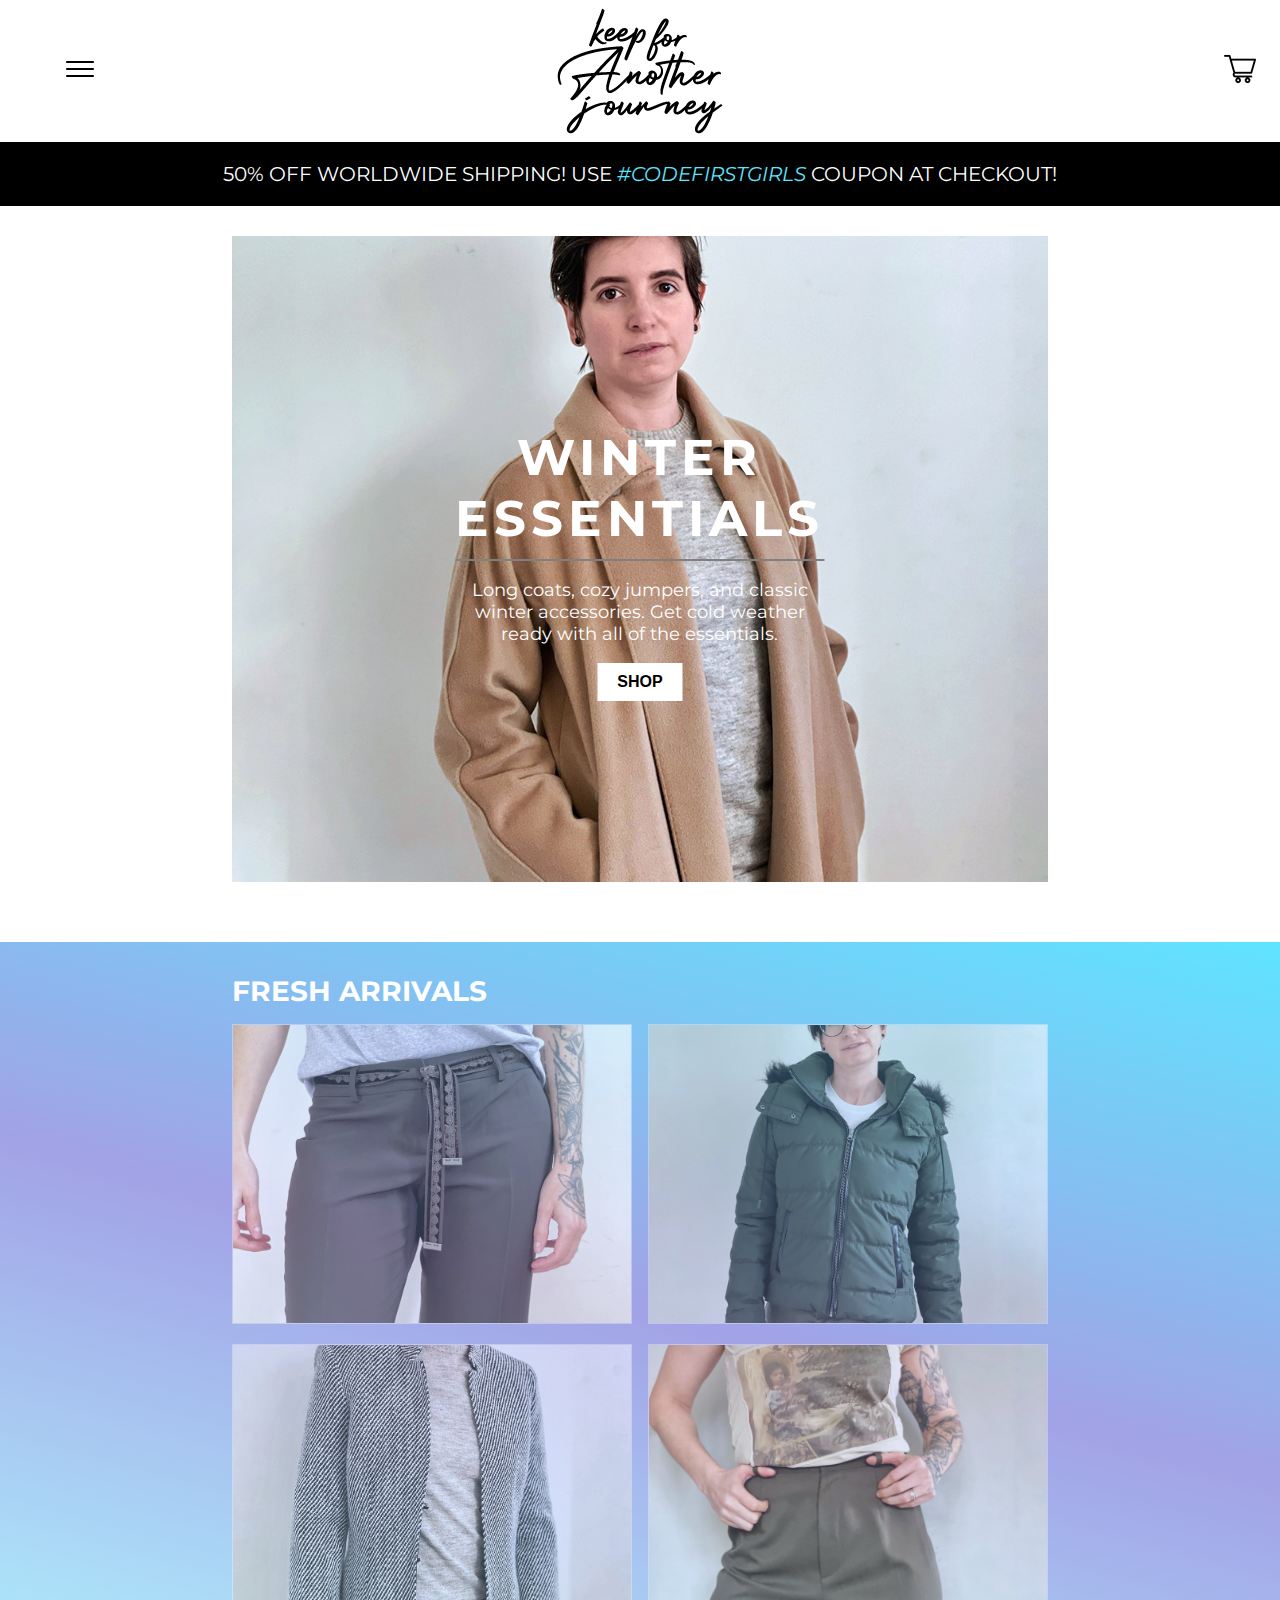
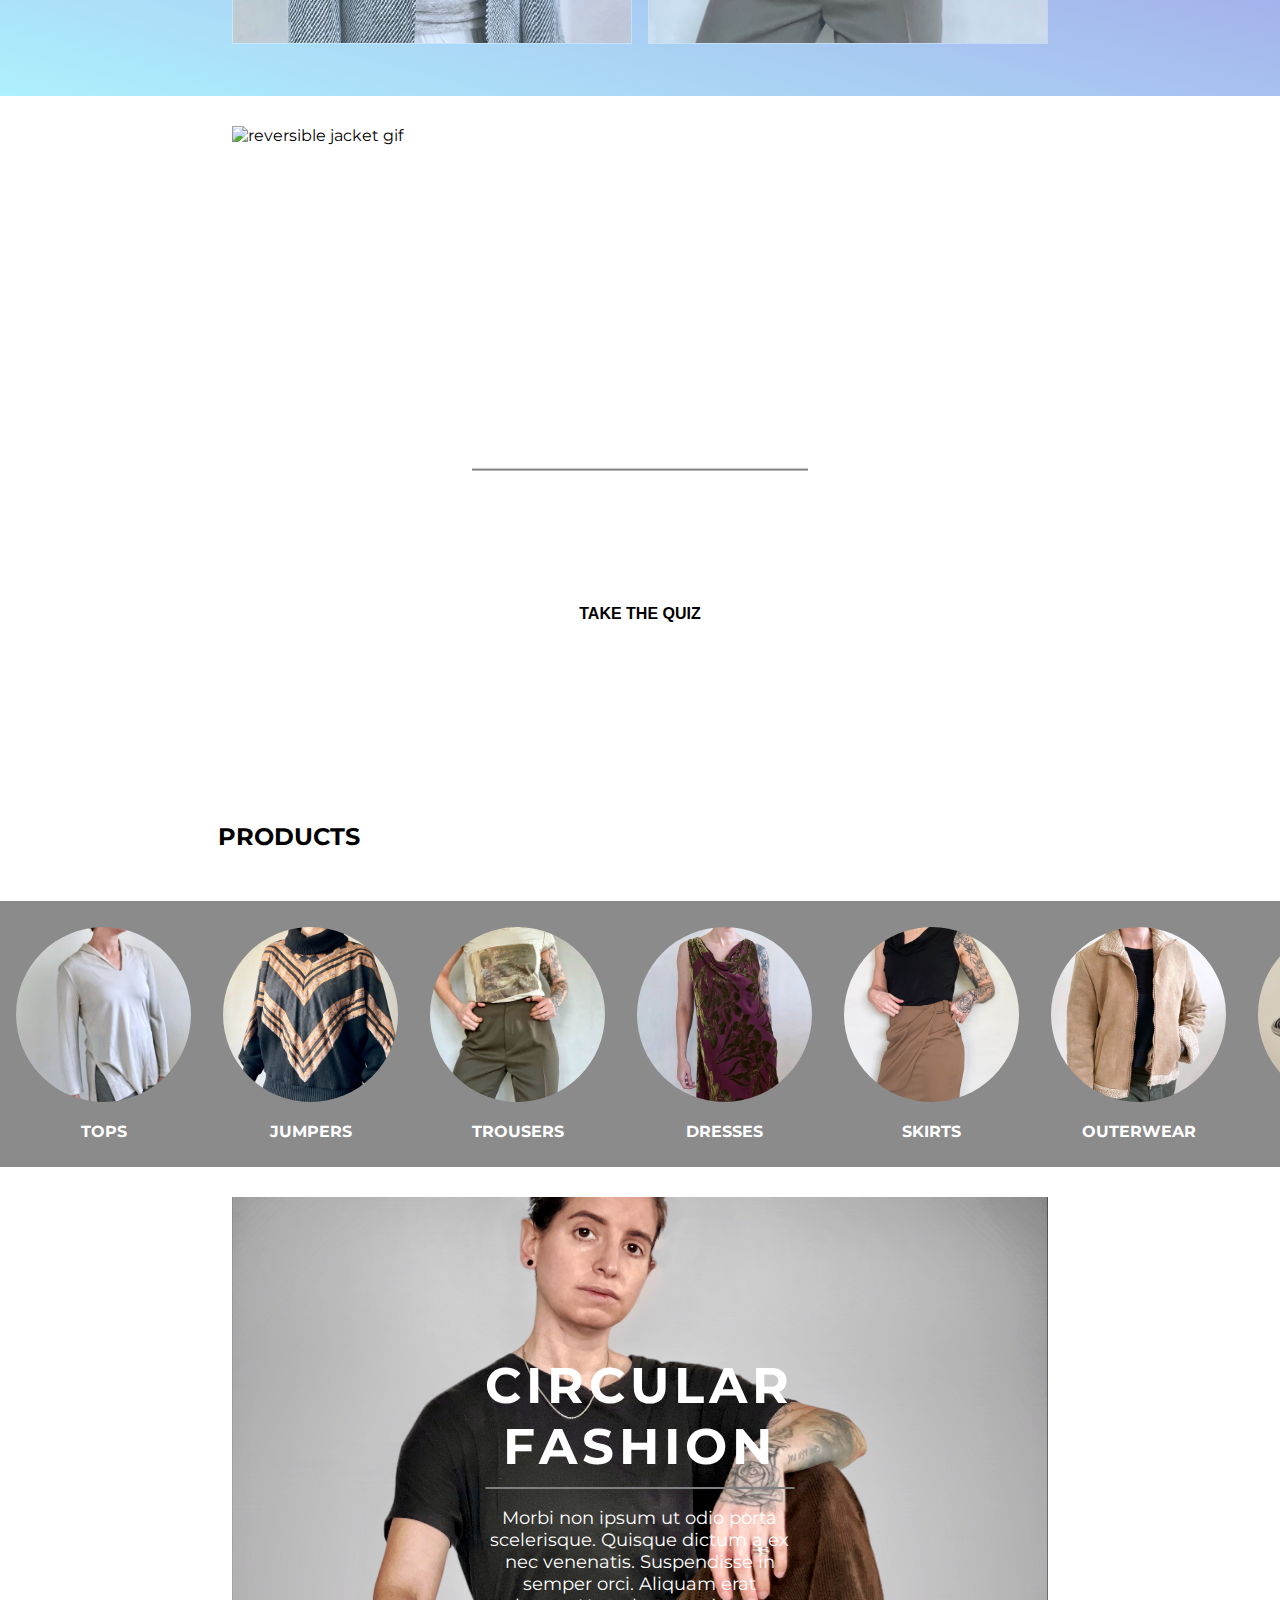
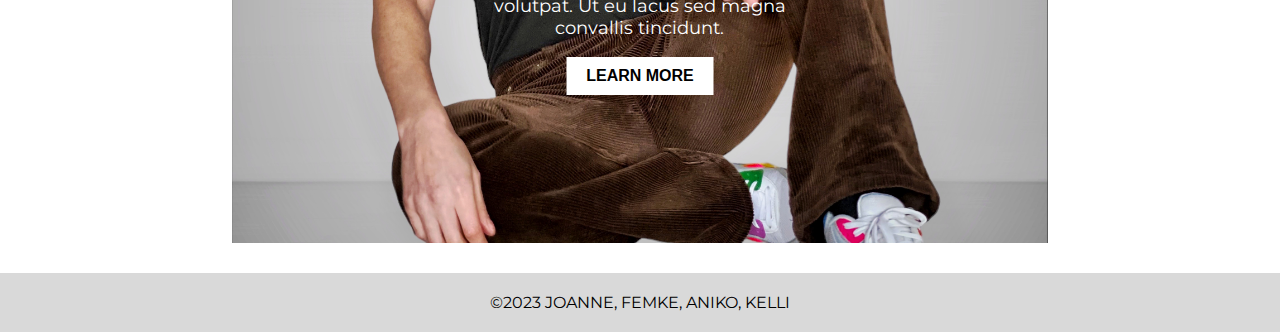
==== commit 376a77fe: "Added images and product categories" ====
--- a/desktop_home/index.html
+++ b/desktop_home/index.html
@@ -146,22 +146,30 @@
           <figure class="gallery-item">
             <img
               class="circle-img"
-              src="../Images/Green-Trousers.jpg"
-              alt="light beige long sleeve shirt" />
+              src="../Images/V-Stripe-Jumper-1.jpg"
+              alt="roll neck jumper with v stripes" />
+            <figcaption>JUMPERS</figcaption>
+          </figure>
+          <figure class="gallery-item">
+            <img class="circle-img" src="../Images/Green-Trousers.jpg" alt="green trousers" />
             <figcaption>TROUSERS</figcaption>
           </figure>
           <figure class="gallery-item">
             <img
               class="circle-img"
               src="../Images/Maroon-Dress.jpg"
-              alt="light beige long sleeve shirt" />
+              alt="maroon floral print dress" />
             <figcaption>DRESSES</figcaption>
+          </figure>
+          <figure class="gallery-item">
+            <img class="circle-img" src="../Images/Brown-Skirt-1.jpg" alt="brown skirt" />
+            <figcaption>SKIRTS</figcaption>
           </figure>
           <figure class="gallery-item">
             <img
               class="circle-img"
-              src="../Images/BW-Jacket.jpg"
-              alt="light beige long sleeve shirt" />
+              src="../Images/Shearling-Jacket-1.jpg"
+              alt="tan shearling jacket" />
             <figcaption>OUTERWEAR</figcaption>
           </figure>
           <figure class="gallery-item">
@@ -170,10 +178,7 @@
           </figure>
 
           <figure class="gallery-item">
-            <img
-              class="circle-img"
-              src="../Images/Grey-Bag.jpg"
-              alt="light beige long sleeve shirt" />
+            <img class="circle-img" src="../Images/Grey-Bag.jpg" alt="grey back with gold ring" />
             <figcaption>ACCESSORIES</figcaption>
           </figure>
         </div>
--- a/desktop_home/style.css
+++ b/desktop_home/style.css
@@ -2,7 +2,46 @@
 /*Body*/
 * {
   box-sizing: border-box;
-  /* list-style-type: none; */
+}
+
+@media screen and (max-width: 600px) {
+  .shop-img {
+    width: 408px !important;
+  }
+
+  .reversible-jacket-gif {
+    width: 408px !important;
+  }
+
+  .circular-fashion-box > img {
+    width: 408px !important;
+  }
+
+  .box-3 {
+    grid-row :3 !important;
+    grid-column: 1 !important;
+  }
+
+  .box-4 {
+    grid-row: 4 !important;
+    grid-column: 1 !important;
+  }
+
+  .product-image {
+    width: 300px !important;
+    height: 200px !important;
+  }
+
+  .product-slide > img {
+    width: 400px !important;
+    height: 600px !important;
+  }
+
+  .right {
+    grid-row: 4 !important;
+    grid-column: 2/4 !important ;
+  }
+
 }
 
 body {
@@ -126,10 +165,6 @@
   display: block;
 }
 
-/* .navbar:hover .dropdown {
-  display: block;
-} */
-
 /************************************************************************/
 /*Shop Map*/
 .shop-map-box {
@@ -141,8 +176,8 @@
 }
 
 .shop-img {
-  width: 816px !important;
-  height: 646px !important;
+  width: 816px;
+  height: 646px;
   object-fit: cover;
 }
 
@@ -152,10 +187,6 @@
   top: 50%;
   left: 50%;
   transform: translate(-50%, -50%);
-  /* display: flex;
-  flex-direction: column;
-  justify-content: center;
-  align-items: center; */
   color: white;
 }
 
@@ -177,7 +208,6 @@
     rgba(162, 162, 230, 1) 51%,
     rgba(95, 228, 255, 1) 100%
   );
-  /* box-shadow: rgba(100, 100, 111, 0.2) 0px 7px 29px 0px; */
   padding-bottom: 3em;
 }
 
@@ -270,8 +300,8 @@
 }
 
 .reversible-jacket-gif {
-  width: 816px !important;
-  height: 646px !important;
+  width: 816px;
+  height: 646px;
   object-fit: cover;
 }
 
@@ -369,8 +399,8 @@
 }
 
 .circular-fashion-box > img {
-  width: 816px !important;
-  height: 646px !important;
+  width: 816px;
+  height: 646px;
   object-fit: cover;
 }
 
